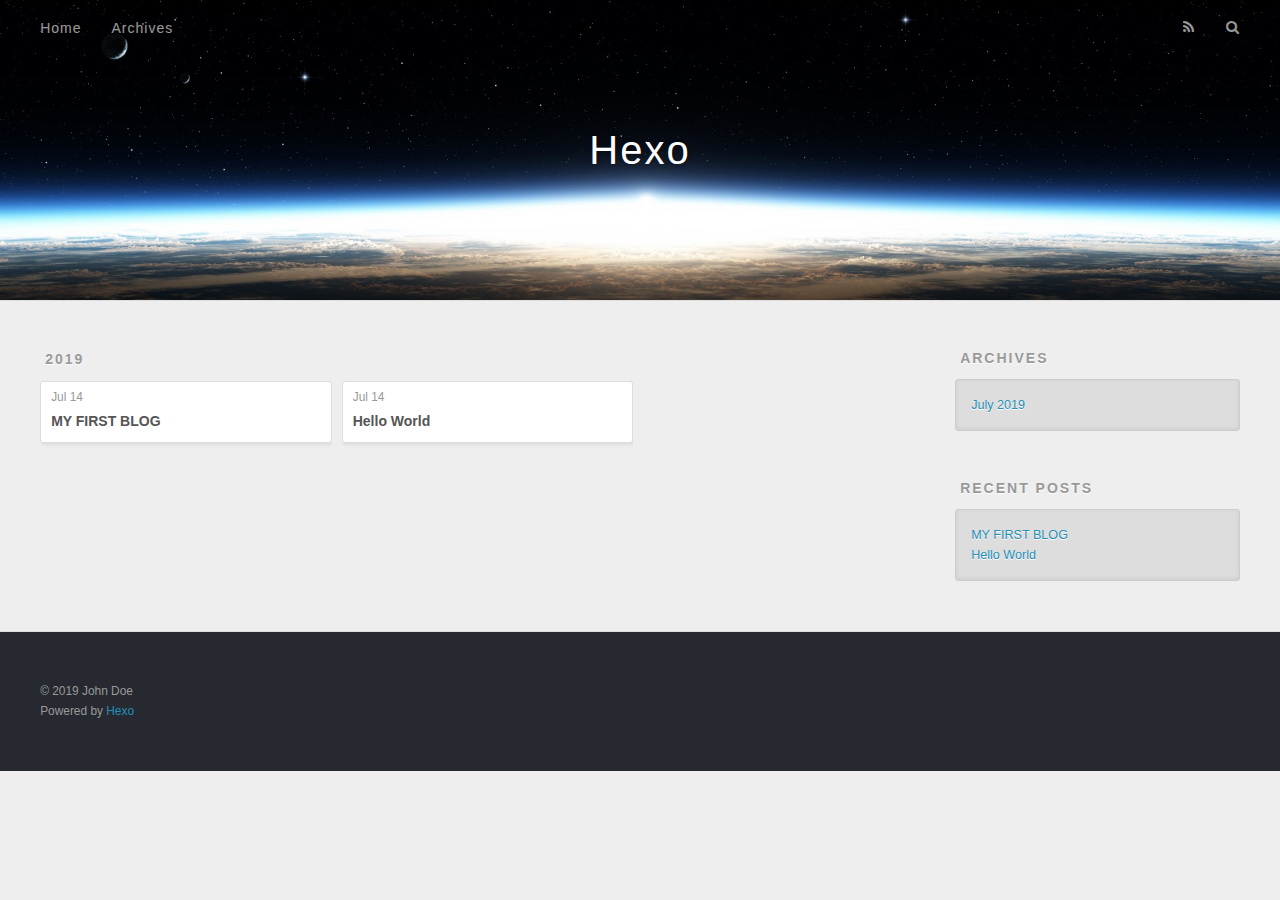
==== archives/index.html @ 1f9dd2d3 "Site updated: 2019-07-14 01:43:19" ====
<!DOCTYPE html>
<html>
<head><meta name="generator" content="Hexo 3.9.0">
  <meta charset="utf-8">
  

  
  <title>Archives | Hexo</title>
  <meta name="viewport" content="width=device-width, initial-scale=1, maximum-scale=1">
  <meta property="og:type" content="website">
<meta property="og:title" content="Hexo">
<meta property="og:url" content="http://yoursite.com/archives/index.html">
<meta property="og:site_name" content="Hexo">
<meta property="og:locale" content="default">
<meta name="twitter:card" content="summary">
<meta name="twitter:title" content="Hexo">
  
    <link rel="alternate" href="/atom.xml" title="Hexo" type="application/atom+xml">
  
  
    <link rel="icon" href="/favicon.png">
  
  
    <link href="//fonts.googleapis.com/css?family=Source+Code+Pro" rel="stylesheet" type="text/css">
  
  <link rel="stylesheet" href="/css/style.css">
</head>
</html>
<body>
  <div id="container">
    <div id="wrap">
      <header id="header">
  <div id="banner"></div>
  <div id="header-outer" class="outer">
    <div id="header-title" class="inner">
      <h1 id="logo-wrap">
        <a href="/" id="logo">Hexo</a>
      </h1>
      
    </div>
    <div id="header-inner" class="inner">
      <nav id="main-nav">
        <a id="main-nav-toggle" class="nav-icon"></a>
        
          <a class="main-nav-link" href="/">Home</a>
        
          <a class="main-nav-link" href="/archives">Archives</a>
        
      </nav>
      <nav id="sub-nav">
        
          <a id="nav-rss-link" class="nav-icon" href="/atom.xml" title="RSS Feed"></a>
        
        <a id="nav-search-btn" class="nav-icon" title="Search"></a>
      </nav>
      <div id="search-form-wrap">
        <form action="//google.com/search" method="get" accept-charset="UTF-8" class="search-form"><input type="search" name="q" class="search-form-input" placeholder="Search"><button type="submit" class="search-form-submit">&#xF002;</button><input type="hidden" name="sitesearch" value="http://yoursite.com"></form>
      </div>
    </div>
  </div>
</header>
      <div class="outer">
        <section id="main">
  
  
    
    
      
      
      <section class="archives-wrap">
        <div class="archive-year-wrap">
          <a href="/archives/2019" class="archive-year">2019</a>
        </div>
        <div class="archives">
    
    <article class="archive-article archive-type-post">
  <div class="archive-article-inner">
    <header class="archive-article-header">
      <a href="/2019/07/14/MY-FIRST-BLOG/" class="archive-article-date">
  <time datetime="2019-07-13T17:09:54.000Z" itemprop="datePublished">Jul 14</time>
</a>
      
  
    <h1 itemprop="name">
      <a class="archive-article-title" href="/2019/07/14/MY-FIRST-BLOG/">MY FIRST BLOG</a>
    </h1>
  

    </header>
  </div>
</article>
  
    
    
    <article class="archive-article archive-type-post">
  <div class="archive-article-inner">
    <header class="archive-article-header">
      <a href="/2019/07/14/hello-world/" class="archive-article-date">
  <time datetime="2019-07-13T17:00:10.191Z" itemprop="datePublished">Jul 14</time>
</a>
      
  
    <h1 itemprop="name">
      <a class="archive-article-title" href="/2019/07/14/hello-world/">Hello World</a>
    </h1>
  

    </header>
  </div>
</article>
  
  
    </div></section>
  


</section>
        
          <aside id="sidebar">
  
    

  
    

  
    
  
    
  <div class="widget-wrap">
    <h3 class="widget-title">Archives</h3>
    <div class="widget">
      <ul class="archive-list"><li class="archive-list-item"><a class="archive-list-link" href="/archives/2019/07/">July 2019</a></li></ul>
    </div>
  </div>


  
    
  <div class="widget-wrap">
    <h3 class="widget-title">Recent Posts</h3>
    <div class="widget">
      <ul>
        
          <li>
            <a href="/2019/07/14/MY-FIRST-BLOG/">MY FIRST BLOG</a>
          </li>
        
          <li>
            <a href="/2019/07/14/hello-world/">Hello World</a>
          </li>
        
      </ul>
    </div>
  </div>

  
</aside>
        
      </div>
      <footer id="footer">
  
  <div class="outer">
    <div id="footer-info" class="inner">
      &copy; 2019 John Doe<br>
      Powered by <a href="http://hexo.io/" target="_blank">Hexo</a>
    </div>
  </div>
</footer>
    </div>
    <nav id="mobile-nav">
  
    <a href="/" class="mobile-nav-link">Home</a>
  
    <a href="/archives" class="mobile-nav-link">Archives</a>
  
</nav>
    

<script src="//ajax.googleapis.com/ajax/libs/jquery/2.0.3/jquery.min.js"></script>


  <link rel="stylesheet" href="/fancybox/jquery.fancybox.css">
  <script src="/fancybox/jquery.fancybox.pack.js"></script>


<script src="/js/script.js"></script>



  </div>
</body>
</html>
---- css/style.css ----
body {
  width: 100%;
}
body:before,
body:after {
  content: "";
  display: table;
}
body:after {
  clear: both;
}
html,
body,
div,
span,
applet,
object,
iframe,
h1,
h2,
h3,
h4,
h5,
h6,
p,
blockquote,
pre,
a,
abbr,
acronym,
address,
big,
cite,
code,
del,
dfn,
em,
img,
ins,
kbd,
q,
s,
samp,
small,
strike,
strong,
sub,
sup,
tt,
var,
dl,
dt,
dd,
ol,
ul,
li,
fieldset,
form,
label,
legend,
table,
caption,
tbody,
tfoot,
thead,
tr,
th,
td {
  margin: 0;
  padding: 0;
  border: 0;
  outline: 0;
  font-weight: inherit;
  font-style: inherit;
  font-family: inherit;
  font-size: 100%;
  vertical-align: baseline;
}
body {
  line-height: 1;
  color: #000;
  background: #fff;
}
ol,
ul {
  list-style: none;
}
table {
  border-collapse: separate;
  border-spacing: 0;
  vertical-align: middle;
}
caption,
th,
td {
  text-align: left;
  font-weight: normal;
  vertical-align: middle;
}
a img {
  border: none;
}
input,
button {
  margin: 0;
  padding: 0;
}
input::-moz-focus-inner,
button::-moz-focus-inner {
  border: 0;
  padding: 0;
}
@font-face {
  font-family: FontAwesome;
  font-style: normal;
  font-weight: normal;
  src: url("fonts/fontawesome-webfont.eot?v=#4.0.3");
  src: url("fonts/fontawesome-webfont.eot?#iefix&v=#4.0.3") format("embedded-opentype"), url("fonts/fontawesome-webfont.woff?v=#4.0.3") format("woff"), url("fonts/fontawesome-webfont.ttf?v=#4.0.3") format("truetype"), url("fonts/fontawesome-webfont.svg#fontawesomeregular?v=#4.0.3") format("svg");
}
html,
body,
#container {
  height: 100%;
}
body {
  background: #eee;
  font: 14px -apple-system, BlinkMacSystemFont, "Segoe UI", "Roboto", "Oxygen", "Ubuntu", "Cantarell", "Fira Sans", "Droid Sans", "Helvetica Neue", sans-serif;
  -webkit-text-size-adjust: 100%;
}
.outer {
  max-width: 1220px;
  margin: 0 auto;
  padding: 0 20px;
}
.outer:before,
.outer:after {
  content: "";
  display: table;
}
.outer:after {
  clear: both;
}
.inner {
  display: inline;
  float: left;
  width: 98.33333333333333%;
  margin: 0 0.833333333333333%;
}
.left,
.alignleft {
  float: left;
}
.right,
.alignright {
  float: right;
}
.clear {
  clear: both;
}
#container {
  position: relative;
}
.mobile-nav-on {
  overflow: hidden;
}
#wrap {
  height: 100%;
  width: 100%;
  position: absolute;
  top: 0;
  left: 0;
  -webkit-transition: 0.2s ease-out;
  -moz-transition: 0.2s ease-out;
  -ms-transition: 0.2s ease-out;
  transition: 0.2s ease-out;
  z-index: 1;
  background: #eee;
}
.mobile-nav-on #wrap {
  left: 280px;
}
@media screen and (min-width: 768px) {
  #main {
    display: inline;
    float: left;
    width: 73.33333333333333%;
    margin: 0 0.833333333333333%;
  }
}
.article-date,
.article-category-link,
.archive-year,
.widget-title {
  text-decoration: none;
  text-transform: uppercase;
  letter-spacing: 2px;
  color: #999;
  margin-bottom: 1em;
  margin-left: 5px;
  line-height: 1em;
  text-shadow: 0 1px #fff;
  font-weight: bold;
}
.article-inner,
.archive-article-inner {
  background: #fff;
  -webkit-box-shadow: 1px 2px 3px #ddd;
  box-shadow: 1px 2px 3px #ddd;
  border: 1px solid #ddd;
  border-radius: 3px;
}
.article-entry h1,
.widget h1 {
  font-size: 2em;
}
.article-entry h2,
.widget h2 {
  font-size: 1.5em;
}
.article-entry h3,
.widget h3 {
  font-size: 1.3em;
}
.article-entry h4,
.widget h4 {
  font-size: 1.2em;
}
.article-entry h5,
.widget h5 {
  font-size: 1em;
}
.article-entry h6,
.widget h6 {
  font-size: 1em;
  color: #999;
}
.article-entry hr,
.widget hr {
  border: 1px dashed #ddd;
}
.article-entry strong,
.widget strong {
  font-weight: bold;
}
.article-entry em,
.widget em,
.article-entry cite,
.widget cite {
  font-style: italic;
}
.article-entry sup,
.widget sup,
.article-entry sub,
.widget sub {
  font-size: 0.75em;
  line-height: 0;
  position: relative;
  vertical-align: baseline;
}
.article-entry sup,
.widget sup {
  top: -0.5em;
}
.article-entry sub,
.widget sub {
  bottom: -0.2em;
}
.article-entry small,
.widget small {
  font-size: 0.85em;
}
.article-entry acronym,
.widget acronym,
.article-entry abbr,
.widget abbr {
  border-bottom: 1px dotted;
}
.article-entry ul,
.widget ul,
.article-entry ol,
.widget ol,
.article-entry dl,
.widget dl {
  margin: 0 20px;
  line-height: 1.6em;
}
.article-entry ul ul,
.widget ul ul,
.article-entry ol ul,
.widget ol ul,
.article-entry ul ol,
.widget ul ol,
.article-entry ol ol,
.widget ol ol {
  margin-top: 0;
  margin-bottom: 0;
}
.article-entry ul,
.widget ul {
  list-style: disc;
}
.article-entry ol,
.widget ol {
  list-style: decimal;
}
.article-entry dt,
.widget dt {
  font-weight: bold;
}
#header {
  height: 300px;
  position: relative;
  border-bottom: 1px solid #ddd;
}
#header:before,
#header:after {
  content: "";
  position: absolute;
  left: 0;
  right: 0;
  height: 40px;
}
#header:before {
  top: 0;
  background: -webkit-linear-gradient(rgba(0,0,0,0.2), transparent);
  background: -moz-linear-gradient(rgba(0,0,0,0.2), transparent);
  background: -ms-linear-gradient(rgba(0,0,0,0.2), transparent);
  background: linear-gradient(rgba(0,0,0,0.2), transparent);
}
#header:after {
  bottom: 0;
  background: -webkit-linear-gradient(transparent, rgba(0,0,0,0.2));
  background: -moz-linear-gradient(transparent, rgba(0,0,0,0.2));
  background: -ms-linear-gradient(transparent, rgba(0,0,0,0.2));
  background: linear-gradient(transparent, rgba(0,0,0,0.2));
}
#header-outer {
  height: 100%;
  position: relative;
}
#header-inner {
  position: relative;
  overflow: hidden;
}
#banner {
  position: absolute;
  top: 0;
  left: 0;
  width: 100%;
  height: 100%;
  background: url("images/banner.jpg") center #000;
  -webkit-background-size: cover;
  -moz-background-size: cover;
  background-size: cover;
  z-index: -1;
}
#header-title {
  text-align: center;
  height: 40px;
  position: absolute;
  top: 50%;
  left: 0;
  margin-top: -20px;
}
#logo,
#subtitle {
  text-decoration: none;
  color: #fff;
  font-weight: 300;
  text-shadow: 0 1px 4px rgba(0,0,0,0.3);
}
#logo {
  font-size: 40px;
  line-height: 40px;
  letter-spacing: 2px;
}
#subtitle {
  font-size: 16px;
  line-height: 16px;
  letter-spacing: 1px;
}
#subtitle-wrap {
  margin-top: 16px;
}
#main-nav {
  float: left;
  margin-left: -15px;
}
.nav-icon,
.main-nav-link {
  float: left;
  color: #fff;
  opacity: 0.6;
  text-decoration: none;
  text-shadow: 0 1px rgba(0,0,0,0.2);
  -webkit-transition: opacity 0.2s;
  -moz-transition: opacity 0.2s;
  -ms-transition: opacity 0.2s;
  transition: opacity 0.2s;
  display: block;
  padding: 20px 15px;
}
.nav-icon:hover,
.main-nav-link:hover {
  opacity: 1;
}
.nav-icon {
  font-family: FontAwesome;
  text-align: center;
  font-size: 14px;
  width: 14px;
  height: 14px;
  padding: 20px 15px;
  position: relative;
  cursor: pointer;
}
.main-nav-link {
  font-weight: 300;
  letter-spacing: 1px;
}
@media screen and (max-width: 479px) {
  .main-nav-link {
    display: none;
  }
}
#main-nav-toggle {
  display: none;
}
#main-nav-toggle:before {
  content: "\f0c9";
}
@media screen and (max-width: 479px) {
  #main-nav-toggle {
    display: block;
  }
}
#sub-nav {
  float: right;
  margin-right: -15px;
}
#nav-rss-link:before {
  content: "\f09e";
}
#nav-search-btn:before {
  content: "\f002";
}
#search-form-wrap {
  position: absolute;
  top: 15px;
  width: 150px;
  height: 30px;
  right: -150px;
  opacity: 0;
  -webkit-transition: 0.2s ease-out;
  -moz-transition: 0.2s ease-out;
  -ms-transition: 0.2s ease-out;
  transition: 0.2s ease-out;
}
#search-form-wrap.on {
  opacity: 1;
  right: 0;
}
@media screen and (max-width: 479px) {
  #search-form-wrap {
    width: 100%;
    right: -100%;
  }
}
.search-form {
  position: absolute;
  top: 0;
  left: 0;
  right: 0;
  background: #fff;
  padding: 5px 15px;
  border-radius: 15px;
  -webkit-box-shadow: 0 0 10px rgba(0,0,0,0.3);
  box-shadow: 0 0 10px rgba(0,0,0,0.3);
}
.search-form-input {
  border: none;
  background: none;
  color: #555;
  width: 100%;
  font: 13px -apple-system, BlinkMacSystemFont, "Segoe UI", "Roboto", "Oxygen", "Ubuntu", "Cantarell", "Fira Sans", "Droid Sans", "Helvetica Neue", sans-serif;
  outline: none;
}
.search-form-input::-webkit-search-results-decoration,
.search-form-input::-webkit-search-cancel-button {
  -webkit-appearance: none;
}
.search-form-submit {
  position: absolute;
  top: 50%;
  right: 10px;
  margin-top: -7px;
  font: 13px FontAwesome;
  border: none;
  background: none;
  color: #bbb;
  cursor: pointer;
}
.search-form-submit:hover,
.search-form-submit:focus {
  color: #777;
}
.article {
  margin: 50px 0;
}
.article-inner {
  overflow: hidden;
}
.article-meta:before,
.article-meta:after {
  content: "";
  display: table;
}
.article-meta:after {
  clear: both;
}
.article-date {
  float: left;
}
.article-category {
  float: left;
  line-height: 1em;
  color: #ccc;
  text-shadow: 0 1px #fff;
  margin-left: 8px;
}
.article-category:before {
  content: "\2022";
}
.article-category-link {
  margin: 0 12px 1em;
}
.article-header {
  padding: 20px 20px 0;
}
.article-title {
  text-decoration: none;
  font-size: 2em;
  font-weight: bold;
  color: #555;
  line-height: 1.1em;
  -webkit-transition: color 0.2s;
  -moz-transition: color 0.2s;
  -ms-transition: color 0.2s;
  transition: color 0.2s;
}
a.article-title:hover {
  color: #258fb8;
}
.article-entry {
  color: #555;
  padding: 0 20px;
}
.article-entry:before,
.article-entry:after {
  content: "";
  display: table;
}
.article-entry:after {
  clear: both;
}
.article-entry p,
.article-entry table {
  line-height: 1.6em;
  margin: 1.6em 0;
}
.article-entry h1,
.article-entry h2,
.article-entry h3,
.article-entry h4,
.article-entry h5,
.article-entry h6 {
  font-weight: bold;
}
.article-entry h1,
.article-entry h2,
.article-entry h3,
.article-entry h4,
.article-entry h5,
.article-entry h6 {
  line-height: 1.1em;
  margin: 1.1em 0;
}
.article-entry a {
  color: #258fb8;
  text-decoration: none;
}
.article-entry a:hover {
  text-decoration: underline;
}
.article-entry ul,
.article-entry ol,
.article-entry dl {
  margin-top: 1.6em;
  margin-bottom: 1.6em;
}
.article-entry img,
.article-entry video {
  max-width: 100%;
  height: auto;
  display: block;
  margin: auto;
}
.article-entry iframe {
  border: none;
}
.article-entry table {
  width: 100%;
  border-collapse: collapse;
  border-spacing: 0;
}
.article-entry th {
  font-weight: bold;
  border-bottom: 3px solid #ddd;
  padding-bottom: 0.5em;
}
.article-entry td {
  border-bottom: 1px solid #ddd;
  padding: 10px 0;
}
.article-entry blockquote {
  font-family: Georgia, "Times New Roman", serif;
  font-size: 1.4em;
  margin: 1.6em 20px;
  text-align: center;
}
.article-entry blockquote footer {
  font-size: 14px;
  margin: 1.6em 0;
  font-family: -apple-system, BlinkMacSystemFont, "Segoe UI", "Roboto", "Oxygen", "Ubuntu", "Cantarell", "Fira Sans", "Droid Sans", "Helvetica Neue", sans-serif;
}
.article-entry blockquote footer cite:before {
  content: "—";
  padding: 0 0.5em;
}
.article-entry .pullquote {
  text-align: left;
  width: 45%;
  margin: 0;
}
.article-entry .pullquote.left {
  margin-left: 0.5em;
  margin-right: 1em;
}
.article-entry .pullquote.right {
  margin-right: 0.5em;
  margin-left: 1em;
}
.article-entry .caption {
  color: #999;
  display: block;
  font-size: 0.9em;
  margin-top: 0.5em;
  position: relative;
  text-align: center;
}
.article-entry .video-container {
  position: relative;
  padding-top: 56.25%;
  height: 0;
  overflow: hidden;
}
.article-entry .video-container iframe,
.article-entry .video-container object,
.article-entry .video-container embed {
  position: absolute;
  top: 0;
  left: 0;
  width: 100%;
  height: 100%;
  margin-top: 0;
}
.article-more-link a {
  display: inline-block;
  line-height: 1em;
  padding: 6px 15px;
  border-radius: 15px;
  background: #eee;
  color: #999;
  text-shadow: 0 1px #fff;
  text-decoration: none;
}
.article-more-link a:hover {
  background: #258fb8;
  color: #fff;
  text-decoration: none;
  text-shadow: 0 1px #1e7293;
}
.article-footer {
  font-size: 0.85em;
  line-height: 1.6em;
  border-top: 1px solid #ddd;
  padding-top: 1.6em;
  margin: 0 20px 20px;
}
.article-footer:before,
.article-footer:after {
  content: "";
  display: table;
}
.article-footer:after {
  clear: both;
}
.article-footer a {
  color: #999;
  text-decoration: none;
}
.article-footer a:hover {
  color: #555;
}
.article-tag-list-item {
  float: left;
  margin-right: 10px;
}
.article-tag-list-link:before {
  content: "#";
}
.article-comment-link {
  float: right;
}
.article-comment-link:before {
  content: "\f075";
  font-family: FontAwesome;
  padding-right: 8px;
}
.article-share-link {
  cursor: pointer;
  float: right;
  margin-left: 20px;
}
.article-share-link:before {
  content: "\f064";
  font-family: FontAwesome;
  padding-right: 6px;
}
#article-nav {
  position: relative;
}
#article-nav:before,
#article-nav:after {
  content: "";
  display: table;
}
#article-nav:after {
  clear: both;
}
@media screen and (min-width: 768px) {
  #article-nav {
    margin: 50px 0;
  }
  #article-nav:before {
    width: 8px;
    height: 8px;
    position: absolute;
    top: 50%;
    left: 50%;
    margin-top: -4px;
    margin-left: -4px;
    content: "";
    border-radius: 50%;
    background: #ddd;
    -webkit-box-shadow: 0 1px 2px #fff;
    box-shadow: 0 1px 2px #fff;
  }
}
.article-nav-link-wrap {
  text-decoration: none;
  text-shadow: 0 1px #fff;
  color: #999;
  -webkit-box-sizing: border-box;
  -moz-box-sizing: border-box;
  box-sizing: border-box;
  margin-top: 50px;
  text-align: center;
  display: block;
}
.article-nav-link-wrap:hover {
  color: #555;
}
@media screen and (min-width: 768px) {
  .article-nav-link-wrap {
    width: 50%;
    margin-top: 0;
  }
}
@media screen and (min-width: 768px) {
  #article-nav-newer {
    float: left;
    text-align: right;
    padding-right: 20px;
  }
}
@media screen and (min-width: 768px) {
  #article-nav-older {
    float: right;
    text-align: left;
    padding-left: 20px;
  }
}
.article-nav-caption {
  text-transform: uppercase;
  letter-spacing: 2px;
  color: #ddd;
  line-height: 1em;
  font-weight: bold;
}
#article-nav-newer .article-nav-caption {
  margin-right: -2px;
}
.article-nav-title {
  font-size: 0.85em;
  line-height: 1.6em;
  margin-top: 0.5em;
}
.article-share-box {
  position: absolute;
  display: none;
  background: #fff;
  -webkit-box-shadow: 1px 2px 10px rgba(0,0,0,0.2);
  box-shadow: 1px 2px 10px rgba(0,0,0,0.2);
  border-radius: 3px;
  margin-left: -145px;
  overflow: hidden;
  z-index: 1;
}
.article-share-box.on {
  display: block;
}
.article-share-input {
  width: 100%;
  background: none;
  -webkit-box-sizing: border-box;
  -moz-box-sizing: border-box;
  box-sizing: border-box;
  font: 14px -apple-system, BlinkMacSystemFont, "Segoe UI", "Roboto", "Oxygen", "Ubuntu", "Cantarell", "Fira Sans", "Droid Sans", "Helvetica Neue", sans-serif;
  padding: 0 15px;
  color: #555;
  outline: none;
  border: 1px solid #ddd;
  border-radius: 3px 3px 0 0;
  height: 36px;
  line-height: 36px;
}
.article-share-links {
  background: #eee;
}
.article-share-links:before,
.article-share-links:after {
  content: "";
  display: table;
}
.article-share-links:after {
  clear: both;
}
.article-share-twitter,
.article-share-facebook,
.article-share-pinterest,
.article-share-google {
  width: 50px;
  height: 36px;
  display: block;
  float: left;
  position: relative;
  color: #999;
  text-shadow: 0 1px #fff;
}
.article-share-twitter:before,
.article-share-facebook:before,
.article-share-pinterest:before,
.article-share-google:before {
  font-size: 20px;
  font-family: FontAwesome;
  width: 20px;
  height: 20px;
  position: absolute;
  top: 50%;
  left: 50%;
  margin-top: -10px;
  margin-left: -10px;
  text-align: center;
}
.article-share-twitter:hover,
.article-share-facebook:hover,
.article-share-pinterest:hover,
.article-share-google:hover {
  color: #fff;
}
.article-share-twitter:before {
  content: "\f099";
}
.article-share-twitter:hover {
  background: #00aced;
  text-shadow: 0 1px #008abe;
}
.article-share-facebook:before {
  content: "\f09a";
}
.article-share-facebook:hover {
  background: #3b5998;
  text-shadow: 0 1px #2f477a;
}
.article-share-pinterest:before {
  content: "\f0d2";
}
.article-share-pinterest:hover {
  background: #cb2027;
  text-shadow: 0 1px #a21a1f;
}
.article-share-google:before {
  content: "\f0d5";
}
.article-share-google:hover {
  background: #dd4b39;
  text-shadow: 0 1px #be3221;
}
.article-gallery {
  background: #000;
  position: relative;
}
.article-gallery-photos {
  position: relative;
  overflow: hidden;
}
.article-gallery-img {
  display: none;
  max-width: 100%;
}
.article-gallery-img:first-child {
  display: block;
}
.article-gallery-img.loaded {
  position: absolute;
  display: block;
}
.article-gallery-img img {
  display: block;
  max-width: 100%;
  margin: 0 auto;
}
#comments {
  background: #fff;
  -webkit-box-shadow: 1px 2px 3px #ddd;
  box-shadow: 1px 2px 3px #ddd;
  padding: 20px;
  border: 1px solid #ddd;
  border-radius: 3px;
  margin: 50px 0;
}
#comments a {
  color: #258fb8;
}
.archives-wrap {
  margin: 50px 0;
}
.archives:before,
.archives:after {
  content: "";
  display: table;
}
.archives:after {
  clear: both;
}
.archive-year-wrap {
  margin-bottom: 1em;
}
.archives {
  -webkit-column-gap: 10px;
  -moz-column-gap: 10px;
  column-gap: 10px;
}
@media screen and (min-width: 480px) and (max-width: 767px) {
  .archives {
    -webkit-column-count: 2;
    -moz-column-count: 2;
    column-count: 2;
  }
}
@media screen and (min-width: 768px) {
  .archives {
    -webkit-column-count: 3;
    -moz-column-count: 3;
    column-count: 3;
  }
}
.archive-article {
  -webkit-column-break-inside: avoid;
  page-break-inside: avoid;
  overflow: hidden;
  break-inside: avoid-column;
}
.archive-article-inner {
  padding: 10px;
  margin-bottom: 15px;
}
.archive-article-title {
  text-decoration: none;
  font-weight: bold;
  color: #555;
  -webkit-transition: color 0.2s;
  -moz-transition: color 0.2s;
  -ms-transition: color 0.2s;
  transition: color 0.2s;
  line-height: 1.6em;
}
.archive-article-title:hover {
  color: #258fb8;
}
.archive-article-footer {
  margin-top: 1em;
}
.archive-article-date {
  color: #999;
  text-decoration: none;
  font-size: 0.85em;
  line-height: 1em;
  margin-bottom: 0.5em;
  display: block;
}
#page-nav {
  margin: 50px auto;
  background: #fff;
  -webkit-box-shadow: 1px 2px 3px #ddd;
  box-shadow: 1px 2px 3px #ddd;
  border: 1px solid #ddd;
  border-radius: 3px;
  text-align: center;
  color: #999;
  overflow: hidden;
}
#page-nav:before,
#page-nav:after {
  content: "";
  display: table;
}
#page-nav:after {
  clear: both;
}
#page-nav a,
#page-nav span {
  padding: 10px 20px;
  line-height: 1;
  height: 2ex;
}
#page-nav a {
  color: #999;
  text-decoration: none;
}
#page-nav a:hover {
  background: #999;
  color: #fff;
}
#page-nav .prev {
  float: left;
}
#page-nav .next {
  float: right;
}
#page-nav .page-number {
  display: inline-block;
}
@media screen and (max-width: 479px) {
  #page-nav .page-number {
    display: none;
  }
}
#page-nav .current {
  color: #555;
  font-weight: bold;
}
#page-nav .space {
  color: #ddd;
}
#footer {
  background: #262a30;
  padding: 50px 0;
  border-top: 1px solid #ddd;
  color: #999;
}
#footer a {
  color: #258fb8;
  text-decoration: none;
}
#footer a:hover {
  text-decoration: underline;
}
#footer-info {
  line-height: 1.6em;
  font-size: 0.85em;
}
.article-entry pre,
.article-entry .highlight {
  background: #2d2d2d;
  margin: 0 -20px;
  padding: 15px 20px;
  border-style: solid;
  border-color: #ddd;
  border-width: 1px 0;
  overflow: auto;
  color: #ccc;
  line-height: 22.400000000000002px;
}
.article-entry .highlight .gutter pre,
.article-entry .gist .gist-file .gist-data .line-numbers {
  color: #666;
  font-size: 0.85em;
}
.article-entry pre,
.article-entry code {
  font-family: "Source Code Pro", Consolas, Monaco, Menlo, Consolas, monospace;
}
.article-entry code {
  background: #eee;
  text-shadow: 0 1px #fff;
  padding: 0 0.3em;
}
.article-entry pre code {
  background: none;
  text-shadow: none;
  padding: 0;
}
.article-entry .highlight pre {
  border: none;
  margin: 0;
  padding: 0;
}
.article-entry .highlight table {
  margin: 0;
  width: auto;
}
.article-entry .highlight td {
  border: none;
  padding: 0;
}
.article-entry .highlight figcaption {
  font-size: 0.85em;
  color: #999;
  line-height: 1em;
  margin-bottom: 1em;
}
.article-entry .highlight figcaption:before,
.article-entry .highlight figcaption:after {
  content: "";
  display: table;
}
.article-entry .highlight figcaption:after {
  clear: both;
}
.article-entry .highlight figcaption a {
  float: right;
}
.article-entry .highlight .gutter pre {
  text-align: right;
  padding-right: 20px;
}
.article-entry .highlight .line {
  height: 22.400000000000002px;
}
.article-entry .highlight .line.marked {
  background: #515151;
}
.article-entry .gist {
  margin: 0 -20px;
  border-style: solid;
  border-color: #ddd;
  border-width: 1px 0;
  background: #2d2d2d;
  padding: 15px 20px 15px 0;
}
.article-entry .gist .gist-file {
  border: none;
  font-family: "Source Code Pro", Consolas, Monaco, Menlo, Consolas, monospace;
  margin: 0;
}
.article-entry .gist .gist-file .gist-data {
  background: none;
  border: none;
}
.article-entry .gist .gist-file .gist-data .line-numbers {
  background: none;
  border: none;
  padding: 0 20px 0 0;
}
.article-entry .gist .gist-file .gist-data .line-data {
  padding: 0 !important;
}
.article-entry .gist .gist-file .highlight {
  margin: 0;
  padding: 0;
  border: none;
}
.article-entry .gist .gist-file .gist-meta {
  background: #2d2d2d;
  color: #999;
  font: 0.85em -apple-system, BlinkMacSystemFont, "Segoe UI", "Roboto", "Oxygen", "Ubuntu", "Cantarell", "Fira Sans", "Droid Sans", "Helvetica Neue", sans-serif;
  text-shadow: 0 0;
  padding: 0;
  margin-top: 1em;
  margin-left: 20px;
}
.article-entry .gist .gist-file .gist-meta a {
  color: #258fb8;
  font-weight: normal;
}
.article-entry .gist .gist-file .gist-meta a:hover {
  text-decoration: underline;
}
pre .comment,
pre .title {
  color: #999;
}
pre .variable,
pre .attribute,
pre .tag,
pre .regexp,
pre .ruby .constant,
pre .xml .tag .title,
pre .xml .pi,
pre .xml .doctype,
pre .html .doctype,
pre .css .id,
pre .css .class,
pre .css .pseudo {
  color: #f2777a;
}
pre .number,
pre .preprocessor,
pre .built_in,
pre .literal,
pre .params,
pre .constant {
  color: #f99157;
}
pre .class,
pre .ruby .class .title,
pre .css .rules .attribute {
  color: #9c9;
}
pre .string,
pre .value,
pre .inheritance,
pre .header,
pre .ruby .symbol,
pre .xml .cdata {
  color: #9c9;
}
pre .css .hexcolor {
  color: #6cc;
}
pre .function,
pre .python .decorator,
pre .python .title,
pre .ruby .function .title,
pre .ruby .title .keyword,
pre .perl .sub,
pre .javascript .title,
pre .coffeescript .title {
  color: #69c;
}
pre .keyword,
pre .javascript .function {
  color: #c9c;
}
@media screen and (max-width: 479px) {
  #mobile-nav {
    position: absolute;
    top: 0;
    left: 0;
    width: 280px;
    height: 100%;
    background: #191919;
    border-right: 1px solid #fff;
  }
}
@media screen and (max-width: 479px) {
  .mobile-nav-link {
    display: block;
    color: #999;
    text-decoration: none;
    padding: 15px 20px;
    font-weight: bold;
  }
  .mobile-nav-link:hover {
    color: #fff;
  }
}
@media screen and (min-width: 768px) {
  #sidebar {
    display: inline;
    float: left;
    width: 23.333333333333332%;
    margin: 0 0.833333333333333%;
  }
}
.widget-wrap {
  margin: 50px 0;
}
.widget {
  color: #777;
  text-shadow: 0 1px #fff;
  background: #ddd;
  -webkit-box-shadow: 0 -1px 4px #ccc inset;
  box-shadow: 0 -1px 4px #ccc inset;
  border: 1px solid #ccc;
  padding: 15px;
  border-radius: 3px;
}
.widget a {
  color: #258fb8;
  text-decoration: none;
}
.widget a:hover {
  text-decoration: underline;
}
.widget ul ul,
.widget ol ul,
.widget dl ul,
.widget ul ol,
.widget ol ol,
.widget dl ol,
.widget ul dl,
.widget ol dl,
.widget dl dl {
  margin-left: 15px;
  list-style: disc;
}
.widget {
  line-height: 1.6em;
  word-wrap: break-word;
  font-size: 0.9em;
}
.widget ul,
.widget ol {
  list-style: none;
  margin: 0;
}
.widget ul ul,
.widget ol ul,
.widget ul ol,
.widget ol ol {
  margin: 0 20px;
}
.widget ul ul,
.widget ol ul {
  list-style: disc;
}
.widget ul ol,
.widget ol ol {
  list-style: decimal;
}
.category-list-count,
.tag-list-count,
.archive-list-count {
  padding-left: 5px;
  color: #999;
  font-size: 0.85em;
}
.category-list-count:before,
.tag-list-count:before,
.archive-list-count:before {
  content: "(";
}
.category-list-count:after,
.tag-list-count:after,
.archive-list-count:after {
  content: ")";
}
.tagcloud a {
  margin-right: 5px;
  display: inline-block;
}
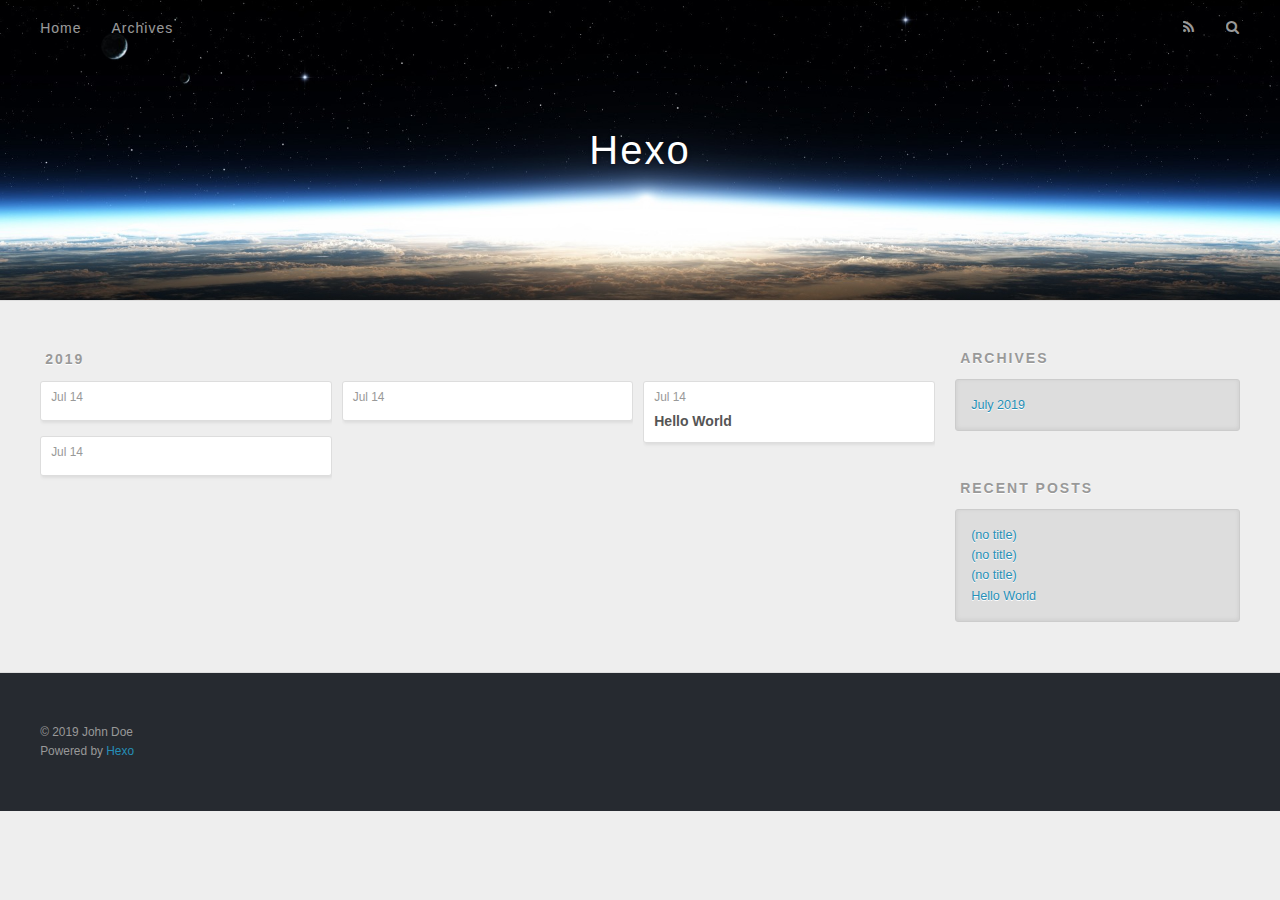
==== commit c4611356: "Site updated: 2019-07-14 01:49:34" ====
--- a/archives/index.html
+++ b/archives/index.html
@@ -76,16 +76,36 @@
     <article class="archive-article archive-type-post">
   <div class="archive-article-inner">
     <header class="archive-article-header">
-      <a href="/2019/07/14/MY-FIRST-BLOG/" class="archive-article-date">
-  <time datetime="2019-07-13T17:09:54.000Z" itemprop="datePublished">Jul 14</time>
-</a>
-      
-  
-    <h1 itemprop="name">
-      <a class="archive-article-title" href="/2019/07/14/MY-FIRST-BLOG/">MY FIRST BLOG</a>
-    </h1>
-  
-
+      <a href="/2019/07/14/Linux安装tar.md.xz安装包/" class="archive-article-date">
+  <time datetime="2019-07-13T17:48:07.019Z" itemprop="datePublished">Jul 14</time>
+</a>
+      
+    </header>
+  </div>
+</article>
+  
+    
+    
+    <article class="archive-article archive-type-post">
+  <div class="archive-article-inner">
+    <header class="archive-article-header">
+      <a href="/2019/07/14/Linux系统常用监控工具/" class="archive-article-date">
+  <time datetime="2019-07-13T17:48:07.019Z" itemprop="datePublished">Jul 14</time>
+</a>
+      
+    </header>
+  </div>
+</article>
+  
+    
+    
+    <article class="archive-article archive-type-post">
+  <div class="archive-article-inner">
+    <header class="archive-article-header">
+      <a href="/2019/07/14/ubuntu 18.md.04 安装git/" class="archive-article-date">
+  <time datetime="2019-07-13T17:48:07.019Z" itemprop="datePublished">Jul 14</time>
+</a>
+      
     </header>
   </div>
 </article>
@@ -143,7 +163,15 @@
       <ul>
         
           <li>
-            <a href="/2019/07/14/MY-FIRST-BLOG/">MY FIRST BLOG</a>
+            <a href="/2019/07/14/Linux安装tar.md.xz安装包/">(no title)</a>
+          </li>
+        
+          <li>
+            <a href="/2019/07/14/Linux系统常用监控工具/">(no title)</a>
+          </li>
+        
+          <li>
+            <a href="/2019/07/14/ubuntu 18.md.04 安装git/">(no title)</a>
           </li>
         
           <li>
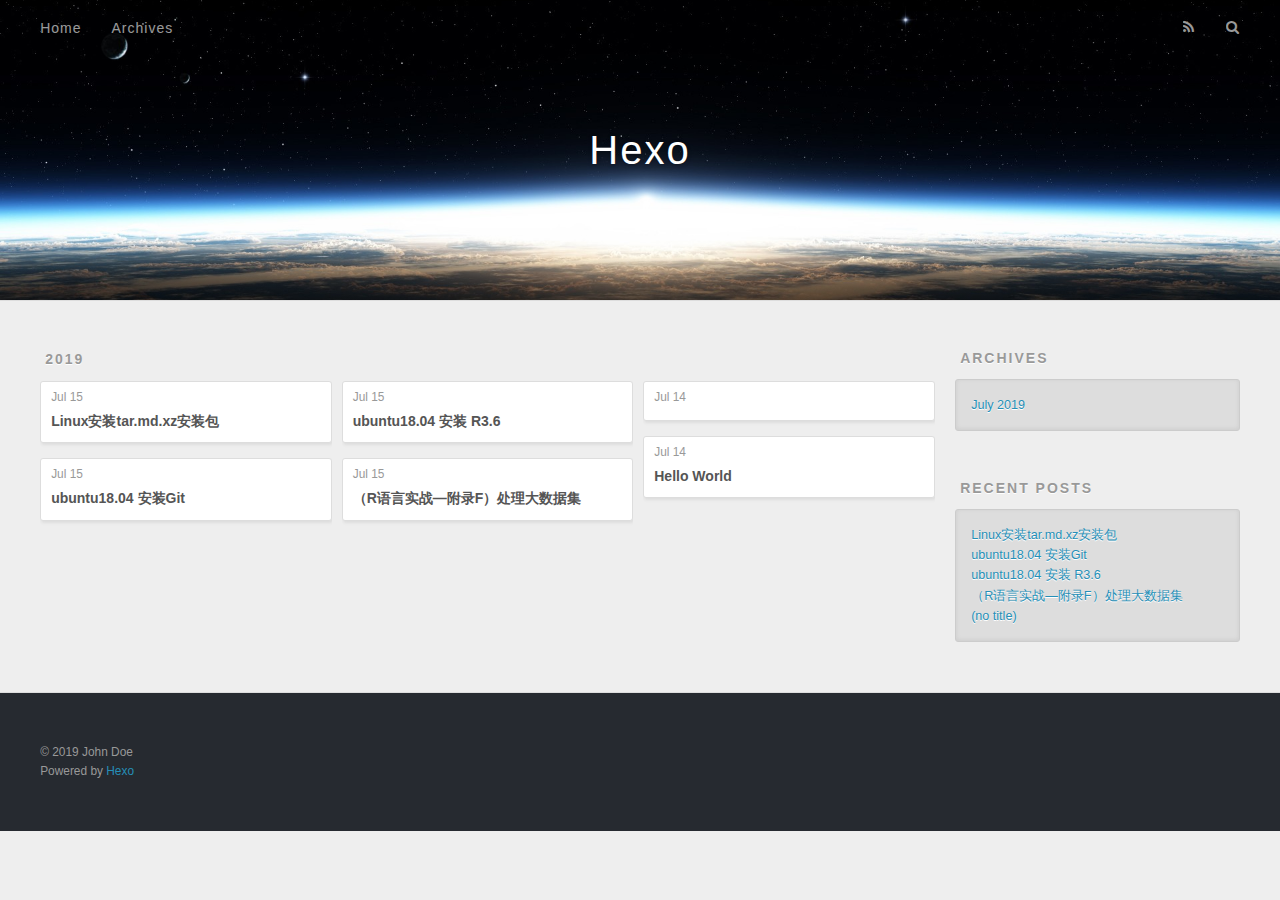
==== commit 2896d164: "Site updated: 2019-07-15 12:23:46" ====
--- a/archives/index.html
+++ b/archives/index.html
@@ -76,10 +76,73 @@
     <article class="archive-article archive-type-post">
   <div class="archive-article-inner">
     <header class="archive-article-header">
-      <a href="/2019/07/14/Linux安装tar.md.xz安装包/" class="archive-article-date">
-  <time datetime="2019-07-13T17:48:07.019Z" itemprop="datePublished">Jul 14</time>
-</a>
-      
+      <a href="/2019/07/15/Linux安装tar-md-xz安装包/" class="archive-article-date">
+  <time datetime="2019-07-15T04:20:40.000Z" itemprop="datePublished">Jul 15</time>
+</a>
+      
+  
+    <h1 itemprop="name">
+      <a class="archive-article-title" href="/2019/07/15/Linux安装tar-md-xz安装包/">Linux安装tar.md.xz安装包</a>
+    </h1>
+  
+
+    </header>
+  </div>
+</article>
+  
+    
+    
+    <article class="archive-article archive-type-post">
+  <div class="archive-article-inner">
+    <header class="archive-article-header">
+      <a href="/2019/07/15/ubuntu18-04-安装Git/" class="archive-article-date">
+  <time datetime="2019-07-15T04:16:31.000Z" itemprop="datePublished">Jul 15</time>
+</a>
+      
+  
+    <h1 itemprop="name">
+      <a class="archive-article-title" href="/2019/07/15/ubuntu18-04-安装Git/">ubuntu18.04 安装Git</a>
+    </h1>
+  
+
+    </header>
+  </div>
+</article>
+  
+    
+    
+    <article class="archive-article archive-type-post">
+  <div class="archive-article-inner">
+    <header class="archive-article-header">
+      <a href="/2019/07/15/ubuntu18-04-安装-R3-6/" class="archive-article-date">
+  <time datetime="2019-07-15T04:15:07.000Z" itemprop="datePublished">Jul 15</time>
+</a>
+      
+  
+    <h1 itemprop="name">
+      <a class="archive-article-title" href="/2019/07/15/ubuntu18-04-安装-R3-6/">ubuntu18.04 安装 R3.6</a>
+    </h1>
+  
+
+    </header>
+  </div>
+</article>
+  
+    
+    
+    <article class="archive-article archive-type-post">
+  <div class="archive-article-inner">
+    <header class="archive-article-header">
+      <a href="/2019/07/15/（R语言实战—附录F）处理大数据集/" class="archive-article-date">
+  <time datetime="2019-07-15T04:12:47.000Z" itemprop="datePublished">Jul 15</time>
+</a>
+      
+  
+    <h1 itemprop="name">
+      <a class="archive-article-title" href="/2019/07/15/（R语言实战—附录F）处理大数据集/">（R语言实战—附录F）处理大数据集 </a>
+    </h1>
+  
+
     </header>
   </div>
 </article>
@@ -90,19 +153,6 @@
   <div class="archive-article-inner">
     <header class="archive-article-header">
       <a href="/2019/07/14/Linux系统常用监控工具/" class="archive-article-date">
-  <time datetime="2019-07-13T17:48:07.019Z" itemprop="datePublished">Jul 14</time>
-</a>
-      
-    </header>
-  </div>
-</article>
-  
-    
-    
-    <article class="archive-article archive-type-post">
-  <div class="archive-article-inner">
-    <header class="archive-article-header">
-      <a href="/2019/07/14/ubuntu 18.md.04 安装git/" class="archive-article-date">
   <time datetime="2019-07-13T17:48:07.019Z" itemprop="datePublished">Jul 14</time>
 </a>
       
@@ -163,19 +213,23 @@
       <ul>
         
           <li>
-            <a href="/2019/07/14/Linux安装tar.md.xz安装包/">(no title)</a>
+            <a href="/2019/07/15/Linux安装tar-md-xz安装包/">Linux安装tar.md.xz安装包</a>
+          </li>
+        
+          <li>
+            <a href="/2019/07/15/ubuntu18-04-安装Git/">ubuntu18.04 安装Git</a>
+          </li>
+        
+          <li>
+            <a href="/2019/07/15/ubuntu18-04-安装-R3-6/">ubuntu18.04 安装 R3.6</a>
+          </li>
+        
+          <li>
+            <a href="/2019/07/15/（R语言实战—附录F）处理大数据集/">（R语言实战—附录F）处理大数据集 </a>
           </li>
         
           <li>
             <a href="/2019/07/14/Linux系统常用监控工具/">(no title)</a>
-          </li>
-        
-          <li>
-            <a href="/2019/07/14/ubuntu 18.md.04 安装git/">(no title)</a>
-          </li>
-        
-          <li>
-            <a href="/2019/07/14/hello-world/">Hello World</a>
           </li>
         
       </ul>
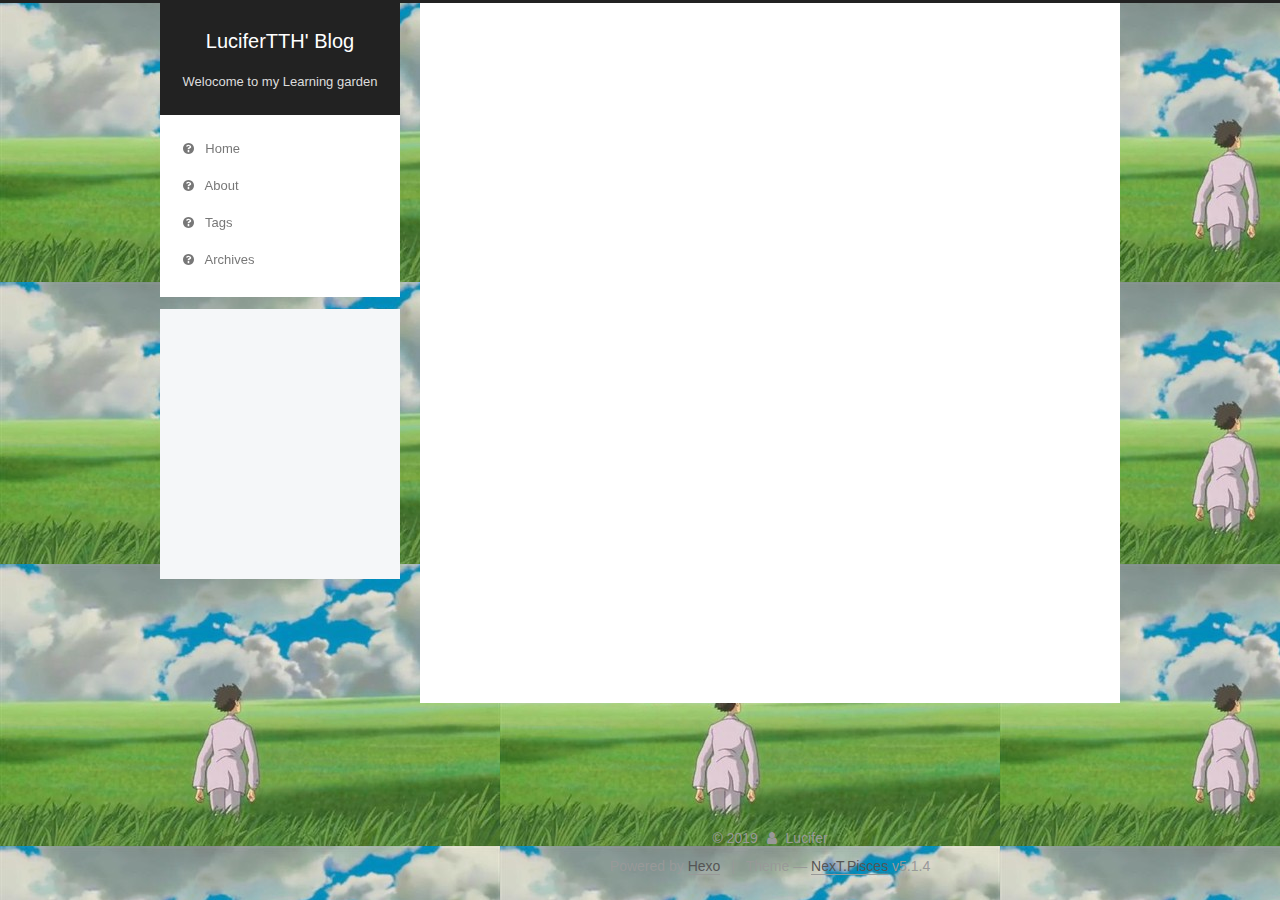
==== commit 21293bc8: "Site updated: 2019-07-15 15:26:37" ====
--- a/archives/index.html
+++ b/archives/index.html
@@ -1,275 +1,615 @@
 <!DOCTYPE html>
-<html>
+
+
+
+  
+
+
+<html class="theme-next pisces use-motion" lang>
 <head><meta name="generator" content="Hexo 3.9.0">
-  <meta charset="utf-8">
-  
-
-  
-  <title>Archives | Hexo</title>
-  <meta name="viewport" content="width=device-width, initial-scale=1, maximum-scale=1">
-  <meta property="og:type" content="website">
-<meta property="og:title" content="Hexo">
+  <meta charset="UTF-8">
+<meta http-equiv="X-UA-Compatible" content="IE=edge">
+<meta name="viewport" content="width=device-width, initial-scale=1, maximum-scale=1">
+<meta name="theme-color" content="#222">
+
+
+
+
+
+
+
+
+
+<meta http-equiv="Cache-Control" content="no-transform">
+<meta http-equiv="Cache-Control" content="no-siteapp">
+
+
+
+
+
+
+
+
+
+
+
+
+
+
+
+
+  
+  
+  <link href="/lib/fancybox/source/jquery.fancybox.css?v=2.1.5" rel="stylesheet" type="text/css">
+
+
+
+
+
+
+
+<link href="/lib/font-awesome/css/font-awesome.min.css?v=4.6.2" rel="stylesheet" type="text/css">
+
+<link href="/css/main.css?v=5.1.4" rel="stylesheet" type="text/css">
+
+
+  <link rel="apple-touch-icon" sizes="180x180" href="/images/apple-touch-icon-next.png?v=5.1.4">
+
+
+  <link rel="icon" type="image/png" sizes="32x32" href="/images/favicon-32x32-next.png?v=5.1.4">
+
+
+  <link rel="icon" type="image/png" sizes="16x16" href="/images/favicon-16x16-next.png?v=5.1.4">
+
+
+  <link rel="mask-icon" href="/images/logo.svg?v=5.1.4" color="#222">
+
+
+
+
+
+  <meta name="keywords" content="Hexo, NexT">
+
+
+
+
+
+
+
+
+
+
+<meta property="og:type" content="website">
+<meta property="og:title" content="LuciferTTH&#39; Blog">
 <meta property="og:url" content="http://yoursite.com/archives/index.html">
-<meta property="og:site_name" content="Hexo">
+<meta property="og:site_name" content="LuciferTTH&#39; Blog">
 <meta property="og:locale" content="default">
 <meta name="twitter:card" content="summary">
-<meta name="twitter:title" content="Hexo">
-  
-    <link rel="alternate" href="/atom.xml" title="Hexo" type="application/atom+xml">
-  
-  
-    <link rel="icon" href="/favicon.png">
-  
-  
-    <link href="//fonts.googleapis.com/css?family=Source+Code+Pro" rel="stylesheet" type="text/css">
-  
-  <link rel="stylesheet" href="/css/style.css">
+<meta name="twitter:title" content="LuciferTTH&#39; Blog">
+
+
+
+<script type="text/javascript" id="hexo.configurations">
+  var NexT = window.NexT || {};
+  var CONFIG = {
+    root: '/',
+    scheme: 'Pisces',
+    version: '5.1.4',
+    sidebar: {"position":"left","display":"post","offset":12,"b2t":false,"scrollpercent":false,"onmobile":false},
+    fancybox: true,
+    tabs: true,
+    motion: {"enable":true,"async":false,"transition":{"post_block":"fadeIn","post_header":"slideDownIn","post_body":"slideDownIn","coll_header":"slideLeftIn","sidebar":"slideUpIn"}},
+    duoshuo: {
+      userId: '0',
+      author: 'Author'
+    },
+    algolia: {
+      applicationID: '',
+      apiKey: '',
+      indexName: '',
+      hits: {"per_page":10},
+      labels: {"input_placeholder":"Search for Posts","hits_empty":"We didn't find any results for the search: ${query}","hits_stats":"${hits} results found in ${time} ms"}
+    }
+  };
+</script>
+
+
+
+  <link rel="canonical" href="http://yoursite.com/archives/">
+
+
+
+
+
+  <title>Archive | LuciferTTH' Blog</title>
+  
+
+
+
+
+
+
+
+
 </head>
-</html>
-<body>
-  <div id="container">
-    <div id="wrap">
-      <header id="header">
-  <div id="banner"></div>
-  <div id="header-outer" class="outer">
-    <div id="header-title" class="inner">
-      <h1 id="logo-wrap">
-        <a href="/" id="logo">Hexo</a>
-      </h1>
-      
+
+<body itemscope itemtype="http://schema.org/WebPage" lang="default">
+
+  
+  
+    
+  
+
+  <div class="container sidebar-position-left page-archive">
+    <div class="headband"></div>
+
+    <header id="header" class="header" itemscope itemtype="http://schema.org/WPHeader">
+      <div class="header-inner"><div class="site-brand-wrapper">
+  <div class="site-meta ">
+    
+
+    <div class="custom-logo-site-title">
+      <a href="/" class="brand" rel="start">
+        <span class="logo-line-before"><i></i></span>
+        <span class="site-title">LuciferTTH' Blog</span>
+        <span class="logo-line-after"><i></i></span>
+      </a>
     </div>
-    <div id="header-inner" class="inner">
-      <nav id="main-nav">
-        <a id="main-nav-toggle" class="nav-icon"></a>
-        
-          <a class="main-nav-link" href="/">Home</a>
-        
-          <a class="main-nav-link" href="/archives">Archives</a>
-        
-      </nav>
-      <nav id="sub-nav">
-        
-          <a id="nav-rss-link" class="nav-icon" href="/atom.xml" title="RSS Feed"></a>
-        
-        <a id="nav-search-btn" class="nav-icon" title="Search"></a>
-      </nav>
-      <div id="search-form-wrap">
-        <form action="//google.com/search" method="get" accept-charset="UTF-8" class="search-form"><input type="search" name="q" class="search-form-input" placeholder="Search"><button type="submit" class="search-form-submit">&#xF002;</button><input type="hidden" name="sitesearch" value="http://yoursite.com"></form>
+      
+        <p class="site-subtitle">Welocome to my Learning garden</p>
+      
+  </div>
+
+  <div class="site-nav-toggle">
+    <button>
+      <span class="btn-bar"></span>
+      <span class="btn-bar"></span>
+      <span class="btn-bar"></span>
+    </button>
+  </div>
+</div>
+
+<nav class="site-nav">
+  
+
+  
+    <ul id="menu" class="menu">
+      
+        
+        <li class="menu-item menu-item-home">
+          <a href="/" rel="section">
+            
+              <i class="menu-item-icon fa fa-fw fa-question-circle"></i> <br>
+            
+            Home
+          </a>
+        </li>
+      
+        
+        <li class="menu-item menu-item-about">
+          <a href="/about" rel="section">
+            
+              <i class="menu-item-icon fa fa-fw fa-question-circle"></i> <br>
+            
+            About
+          </a>
+        </li>
+      
+        
+        <li class="menu-item menu-item-tags">
+          <a href="/tags" rel="section">
+            
+              <i class="menu-item-icon fa fa-fw fa-question-circle"></i> <br>
+            
+            Tags
+          </a>
+        </li>
+      
+        
+        <li class="menu-item menu-item-archives">
+          <a href="/archives" rel="section">
+            
+              <i class="menu-item-icon fa fa-fw fa-question-circle"></i> <br>
+            
+            Archives
+          </a>
+        </li>
+      
+
+      
+    </ul>
+  
+
+  
+</nav>
+
+
+
+ </div>
+    </header>
+
+    <main id="main" class="main">
+      <div class="main-inner">
+        <div class="content-wrap">
+          <div id="content" class="content">
+            
+
+  
+  
+  
+  <div class="post-block archive">
+    <div id="posts" class="posts-collapse">
+      <span class="archive-move-on"></span>
+
+      <span class="archive-page-counter">
+        
+        
+        
+          
+        
+        Um..! 2 posts in total. Keep on posting.
+      </span>
+
+      
+
+        
+        
+        
+
+        
+          
+          <div class="collection-title">
+            <h1 class="archive-year" id="archive-year-2019">2019</h1>
+          </div>
+        
+        
+
+        
+
+  <article class="post post-type-normal" itemscope itemtype="http://schema.org/Article">
+    <header class="post-header">
+
+      <h2 class="post-title">
+        
+            <a class="post-title-link" href="/2019/07/14/Linux系统常用监控工具/" itemprop="url">
+              
+                <span itemprop="name">Untitled</span>
+              
+            </a>
+        
+      </h2>
+
+      <div class="post-meta">
+        <time class="post-time" itemprop="dateCreated" datetime="2019-07-14T01:48:07+08:00" content="2019-07-14">
+          07-14
+        </time>
       </div>
+
+    </header>
+  </article>
+
+
+
+      
+
+        
+        
+        
+
+        
+        
+
+        
+
+  <article class="post post-type-normal" itemscope itemtype="http://schema.org/Article">
+    <header class="post-header">
+
+      <h2 class="post-title">
+        
+            <a class="post-title-link" href="/2019/07/14/hello-world/" itemprop="url">
+              
+                <span itemprop="name">Hello World</span>
+              
+            </a>
+        
+      </h2>
+
+      <div class="post-meta">
+        <time class="post-time" itemprop="dateCreated" datetime="2019-07-14T01:00:10+08:00" content="2019-07-14">
+          07-14
+        </time>
+      </div>
+
+    </header>
+  </article>
+
+
+
+      
+
     </div>
   </div>
-</header>
-      <div class="outer">
-        <section id="main">
-  
-  
-    
-    
-      
-      
-      <section class="archives-wrap">
-        <div class="archive-year-wrap">
-          <a href="/archives/2019" class="archive-year">2019</a>
+  
+  
+  
+
+  
+
+
+
+          </div>
+          
+
+
+          
+
         </div>
-        <div class="archives">
-    
-    <article class="archive-article archive-type-post">
-  <div class="archive-article-inner">
-    <header class="archive-article-header">
-      <a href="/2019/07/15/Linux安装tar-md-xz安装包/" class="archive-article-date">
-  <time datetime="2019-07-15T04:20:40.000Z" itemprop="datePublished">Jul 15</time>
-</a>
-      
-  
-    <h1 itemprop="name">
-      <a class="archive-article-title" href="/2019/07/15/Linux安装tar-md-xz安装包/">Linux安装tar.md.xz安装包</a>
-    </h1>
-  
-
-    </header>
-  </div>
-</article>
-  
-    
-    
-    <article class="archive-article archive-type-post">
-  <div class="archive-article-inner">
-    <header class="archive-article-header">
-      <a href="/2019/07/15/ubuntu18-04-安装Git/" class="archive-article-date">
-  <time datetime="2019-07-15T04:16:31.000Z" itemprop="datePublished">Jul 15</time>
-</a>
-      
-  
-    <h1 itemprop="name">
-      <a class="archive-article-title" href="/2019/07/15/ubuntu18-04-安装Git/">ubuntu18.04 安装Git</a>
-    </h1>
-  
-
-    </header>
-  </div>
-</article>
-  
-    
-    
-    <article class="archive-article archive-type-post">
-  <div class="archive-article-inner">
-    <header class="archive-article-header">
-      <a href="/2019/07/15/ubuntu18-04-安装-R3-6/" class="archive-article-date">
-  <time datetime="2019-07-15T04:15:07.000Z" itemprop="datePublished">Jul 15</time>
-</a>
-      
-  
-    <h1 itemprop="name">
-      <a class="archive-article-title" href="/2019/07/15/ubuntu18-04-安装-R3-6/">ubuntu18.04 安装 R3.6</a>
-    </h1>
-  
-
-    </header>
-  </div>
-</article>
-  
-    
-    
-    <article class="archive-article archive-type-post">
-  <div class="archive-article-inner">
-    <header class="archive-article-header">
-      <a href="/2019/07/15/（R语言实战—附录F）处理大数据集/" class="archive-article-date">
-  <time datetime="2019-07-15T04:12:47.000Z" itemprop="datePublished">Jul 15</time>
-</a>
-      
-  
-    <h1 itemprop="name">
-      <a class="archive-article-title" href="/2019/07/15/（R语言实战—附录F）处理大数据集/">（R语言实战—附录F）处理大数据集 </a>
-    </h1>
-  
-
-    </header>
-  </div>
-</article>
-  
-    
-    
-    <article class="archive-article archive-type-post">
-  <div class="archive-article-inner">
-    <header class="archive-article-header">
-      <a href="/2019/07/14/Linux系统常用监控工具/" class="archive-article-date">
-  <time datetime="2019-07-13T17:48:07.019Z" itemprop="datePublished">Jul 14</time>
-</a>
-      
-    </header>
-  </div>
-</article>
-  
-    
-    
-    <article class="archive-article archive-type-post">
-  <div class="archive-article-inner">
-    <header class="archive-article-header">
-      <a href="/2019/07/14/hello-world/" class="archive-article-date">
-  <time datetime="2019-07-13T17:00:10.191Z" itemprop="datePublished">Jul 14</time>
-</a>
-      
-  
-    <h1 itemprop="name">
-      <a class="archive-article-title" href="/2019/07/14/hello-world/">Hello World</a>
-    </h1>
-  
-
-    </header>
-  </div>
-</article>
-  
-  
-    </div></section>
-  
-
-
-</section>
-        
-          <aside id="sidebar">
-  
-    
-
-  
-    
-
-  
-    
-  
-    
-  <div class="widget-wrap">
-    <h3 class="widget-title">Archives</h3>
-    <div class="widget">
-      <ul class="archive-list"><li class="archive-list-item"><a class="archive-list-link" href="/archives/2019/07/">July 2019</a></li></ul>
+        
+          
+  
+  <div class="sidebar-toggle">
+    <div class="sidebar-toggle-line-wrap">
+      <span class="sidebar-toggle-line sidebar-toggle-line-first"></span>
+      <span class="sidebar-toggle-line sidebar-toggle-line-middle"></span>
+      <span class="sidebar-toggle-line sidebar-toggle-line-last"></span>
     </div>
   </div>
 
-
-  
+  <aside id="sidebar" class="sidebar">
     
-  <div class="widget-wrap">
-    <h3 class="widget-title">Recent Posts</h3>
-    <div class="widget">
-      <ul>
-        
-          <li>
-            <a href="/2019/07/15/Linux安装tar-md-xz安装包/">Linux安装tar.md.xz安装包</a>
-          </li>
-        
-          <li>
-            <a href="/2019/07/15/ubuntu18-04-安装Git/">ubuntu18.04 安装Git</a>
-          </li>
-        
-          <li>
-            <a href="/2019/07/15/ubuntu18-04-安装-R3-6/">ubuntu18.04 安装 R3.6</a>
-          </li>
-        
-          <li>
-            <a href="/2019/07/15/（R语言实战—附录F）处理大数据集/">（R语言实战—附录F）处理大数据集 </a>
-          </li>
-        
-          <li>
-            <a href="/2019/07/14/Linux系统常用监控工具/">(no title)</a>
-          </li>
-        
-      </ul>
+    <div class="sidebar-inner">
+
+      
+
+      
+
+      <section class="site-overview-wrap sidebar-panel sidebar-panel-active">
+        <div class="site-overview">
+          <div class="site-author motion-element" itemprop="author" itemscope itemtype="http://schema.org/Person">
+            
+              <img class="site-author-image" itemprop="image" src="https://www.google.com.hk/url?sa=i&source=images&cd=&cad=rja&uact=8&ved=2ahUKEwjk5NiKlLbjAhVKwosBHT31DY4QjRx6BAgBEAU&url=https%3A%2F%2Fmag.moe%2F49779&psig=AOvVaw234zCRthvM7evhplZZkJsM&ust=1563253693428540" alt="Lucifer">
+            
+              <p class="site-author-name" itemprop="name">Lucifer</p>
+              <p class="site-description motion-element" itemprop="description"></p>
+          </div>
+
+          <nav class="site-state motion-element">
+
+            
+              <div class="site-state-item site-state-posts">
+              
+                <a href="/archives">
+              
+                  <span class="site-state-item-count">2</span>
+                  <span class="site-state-item-name">posts</span>
+                </a>
+              </div>
+            
+
+            
+
+            
+
+          </nav>
+
+          
+
+          
+
+          
+          
+
+          
+          
+
+<iframe frameborder="no" border="0" marginwidth="0" marginheight="0" width="330" height="86" src="//music.163.com/outchain/player?type=2&id=27630736&auto=1&height=66"></iframe>
+
+          
+
+        </div>
+      </section>
+
+      
+
+      
+
     </div>
+  </aside>
+
+
+        
+      </div>
+    </main>
+
+    <footer id="footer" class="footer">
+      <div class="footer-inner">
+        <div class="copyright">&copy; <span itemprop="copyrightYear">2019</span>
+  <span class="with-love">
+    <i class="fa fa-user"></i>
+  </span>
+  <span class="author" itemprop="copyrightHolder">Lucifer</span>
+
+  
+</div>
+
+
+  <div class="powered-by">Powered by <a class="theme-link" target="_blank" href="https://hexo.io">Hexo</a></div>
+
+
+
+  <span class="post-meta-divider">|</span>
+
+
+
+  <div class="theme-info">Theme &mdash; <a class="theme-link" target="_blank" href="https://github.com/iissnan/hexo-theme-next">NexT.Pisces</a> v5.1.4</div>
+
+
+
+
+        
+
+
+
+
+
+
+
+        
+      </div>
+    </footer>
+
+    
+      <div class="back-to-top">
+        <i class="fa fa-arrow-up"></i>
+        
+      </div>
+    
+
+    
+
   </div>
 
   
-</aside>
-        
-      </div>
-      <footer id="footer">
-  
-  <div class="outer">
-    <div id="footer-info" class="inner">
-      &copy; 2019 John Doe<br>
-      Powered by <a href="http://hexo.io/" target="_blank">Hexo</a>
-    </div>
-  </div>
-</footer>
-    </div>
-    <nav id="mobile-nav">
-  
-    <a href="/" class="mobile-nav-link">Home</a>
-  
-    <a href="/archives" class="mobile-nav-link">Archives</a>
-  
-</nav>
-    
-
-<script src="//ajax.googleapis.com/ajax/libs/jquery/2.0.3/jquery.min.js"></script>
-
-
-  <link rel="stylesheet" href="/fancybox/jquery.fancybox.css">
-  <script src="/fancybox/jquery.fancybox.pack.js"></script>
-
-
-<script src="/js/script.js"></script>
-
-
-
-  </div>
+
+<script type="text/javascript">
+  if (Object.prototype.toString.call(window.Promise) !== '[object Function]') {
+    window.Promise = null;
+  }
+</script>
+
+
+
+
+
+
+
+
+
+  
+
+
+
+
+
+
+
+
+
+
+
+
+  
+  
+    <script type="text/javascript" src="/lib/jquery/index.js?v=2.1.3"></script>
+  
+
+  
+  
+    <script type="text/javascript" src="/lib/fastclick/lib/fastclick.min.js?v=1.0.6"></script>
+  
+
+  
+  
+    <script type="text/javascript" src="/lib/jquery_lazyload/jquery.lazyload.js?v=1.9.7"></script>
+  
+
+  
+  
+    <script type="text/javascript" src="/lib/velocity/velocity.min.js?v=1.2.1"></script>
+  
+
+  
+  
+    <script type="text/javascript" src="/lib/velocity/velocity.ui.min.js?v=1.2.1"></script>
+  
+
+  
+  
+    <script type="text/javascript" src="/lib/fancybox/source/jquery.fancybox.pack.js?v=2.1.5"></script>
+  
+
+
+  
+
+
+  <script type="text/javascript" src="/js/src/utils.js?v=5.1.4"></script>
+
+  <script type="text/javascript" src="/js/src/motion.js?v=5.1.4"></script>
+
+
+
+  
+  
+
+
+  <script type="text/javascript" src="/js/src/affix.js?v=5.1.4"></script>
+
+  <script type="text/javascript" src="/js/src/schemes/pisces.js?v=5.1.4"></script>
+
+
+
+  
+
+  
+
+
+  <script type="text/javascript" src="/js/src/bootstrap.js?v=5.1.4"></script>
+
+
+
+  
+
+
+  
+
+
+
+
+	
+
+
+
+
+
+  
+
+
+
+
+
+  
+
+
+
+
+
+
+
+
+
+
+
+
+  
+
+
+
+
+
+  
+
+  
+
+  
+
+  
+  
+
+  
+
+  
+
+  
+
 </body>
-</html>+</html>
--- a/css/main.css
+++ b/css/main.css
@@ -0,0 +1,2997 @@
+/* normalize.css v3.0.2 | MIT License | git.io/normalize */
+html {
+  font-family: sans-serif; /* 1 */
+  -ms-text-size-adjust: 100%; /* 2 */
+  -webkit-text-size-adjust: 100%; /* 2 */
+}
+body {
+  margin: 0;
+}
+article,
+aside,
+details,
+figcaption,
+figure,
+footer,
+header,
+hgroup,
+main,
+menu,
+nav,
+section,
+summary {
+  display: block;
+}
+audio,
+canvas,
+progress,
+video {
+  display: inline-block; /* 1 */
+  vertical-align: baseline; /* 2 */
+}
+audio:not([controls]) {
+  display: none;
+  height: 0;
+}
+[hidden],
+template {
+  display: none;
+}
+a {
+  background-color: transparent;
+}
+a:active,
+a:hover {
+  outline: 0;
+}
+abbr[title] {
+  border-bottom: 1px dotted;
+}
+b,
+strong {
+  font-weight: bold;
+}
+dfn {
+  font-style: italic;
+}
+h1 {
+  font-size: 2em;
+  margin: 0.67em 0;
+}
+mark {
+  background: #ff0;
+  color: #000;
+}
+small {
+  font-size: 80%;
+}
+sub,
+sup {
+  font-size: 75%;
+  line-height: 0;
+  position: relative;
+  vertical-align: baseline;
+}
+sup {
+  top: -0.5em;
+}
+sub {
+  bottom: -0.25em;
+}
+img {
+  border: 0;
+}
+svg:not(:root) {
+  overflow: hidden;
+}
+figure {
+  margin: 1em 40px;
+}
+hr {
+  -moz-box-sizing: content-box;
+  box-sizing: content-box;
+  height: 0;
+}
+pre {
+  overflow: auto;
+}
+code,
+kbd,
+pre,
+samp {
+  font-family: monospace, monospace;
+  font-size: 1em;
+}
+button,
+input,
+optgroup,
+select,
+textarea {
+  color: inherit; /* 1 */
+  font: inherit; /* 2 */
+  margin: 0; /* 3 */
+}
+button {
+  overflow: visible;
+}
+button,
+select {
+  text-transform: none;
+}
+button,
+html input[type="button"],
+input[type="reset"],
+input[type="submit"] {
+  -webkit-appearance: button; /* 2 */
+  cursor: pointer; /* 3 */
+}
+button[disabled],
+html input[disabled] {
+  cursor: default;
+}
+button::-moz-focus-inner,
+input::-moz-focus-inner {
+  border: 0;
+  padding: 0;
+}
+input {
+  line-height: normal;
+}
+input[type="checkbox"],
+input[type="radio"] {
+  box-sizing: border-box; /* 1 */
+  padding: 0; /* 2 */
+}
+input[type="number"]::-webkit-inner-spin-button,
+input[type="number"]::-webkit-outer-spin-button {
+  height: auto;
+}
+input[type="search"] {
+  -webkit-appearance: textfield; /* 1 */
+  -moz-box-sizing: content-box;
+  -webkit-box-sizing: content-box; /* 2 */
+  box-sizing: content-box;
+}
+input[type="search"]::-webkit-search-cancel-button,
+input[type="search"]::-webkit-search-decoration {
+  -webkit-appearance: none;
+}
+fieldset {
+  border: 1px solid #c0c0c0;
+  margin: 0 2px;
+  padding: 0.35em 0.625em 0.75em;
+}
+legend {
+  border: 0; /* 1 */
+  padding: 0; /* 2 */
+}
+textarea {
+  overflow: auto;
+}
+optgroup {
+  font-weight: bold;
+}
+table {
+  border-collapse: collapse;
+  border-spacing: 0;
+}
+td,
+th {
+  padding: 0;
+}
+::selection {
+  background: #262a30;
+  color: #fff;
+}
+body {
+  position: relative;
+  font-family: 'Lato', "PingFang SC", "Microsoft YaHei", sans-serif;
+  font-size: 14px;
+  line-height: 2;
+  color: #555;
+  background: #f5f7f9;
+}
+@media (max-width: 767px) {
+  body {
+    padding-right: 0 !important;
+  }
+}
+@media (min-width: 768px) and (max-width: 991px) {
+  body {
+    padding-right: 0 !important;
+  }
+}
+@media (min-width: 1600px) {
+  body {
+    font-size: 16px;
+  }
+}
+h1,
+h2,
+h3,
+h4,
+h5,
+h6 {
+  margin: 0;
+  padding: 0;
+  font-weight: bold;
+  line-height: 1.5;
+  font-family: 'Lato', "PingFang SC", "Microsoft YaHei", sans-serif;
+}
+h2,
+h3,
+h4,
+h5,
+h6 {
+  margin: 20px 0 15px;
+}
+h1 {
+  font-size: 22px;
+}
+@media (max-width: 767px) {
+  h1 {
+    font-size: 18px;
+  }
+}
+h2 {
+  font-size: 20px;
+}
+@media (max-width: 767px) {
+  h2 {
+    font-size: 16px;
+  }
+}
+h3 {
+  font-size: 18px;
+}
+@media (max-width: 767px) {
+  h3 {
+    font-size: 14px;
+  }
+}
+h4 {
+  font-size: 16px;
+}
+@media (max-width: 767px) {
+  h4 {
+    font-size: 12px;
+  }
+}
+h5 {
+  font-size: 14px;
+}
+@media (max-width: 767px) {
+  h5 {
+    font-size: 10px;
+  }
+}
+h6 {
+  font-size: 12px;
+}
+@media (max-width: 767px) {
+  h6 {
+    font-size: 8px;
+  }
+}
+p {
+  margin: 0 0 20px 0;
+}
+a {
+  color: #555;
+  text-decoration: none;
+  outline: none;
+  border-bottom: 1px solid #999;
+  word-wrap: break-word;
+}
+a:hover {
+  color: #222;
+  border-bottom-color: #222;
+}
+blockquote {
+  margin: 0;
+  padding: 0;
+}
+img {
+  display: block;
+  margin: auto;
+  max-width: 100%;
+  height: auto;
+}
+hr {
+  margin: 40px 0;
+  height: 3px;
+  border: none;
+  background-color: #ddd;
+  background-image: repeating-linear-gradient(-45deg, #fff, #fff 4px, transparent 4px, transparent 8px);
+}
+blockquote {
+  padding: 0 15px;
+  color: #666;
+  border-left: 4px solid #ddd;
+}
+blockquote cite::before {
+  content: "-";
+  padding: 0 5px;
+}
+dt {
+  font-weight: 700;
+}
+dd {
+  margin: 0;
+  padding: 0;
+}
+kbd {
+  border: 1px solid #ccc;
+  border-radius: 0.2em;
+  box-shadow: 0.1em 0.1em 0.2em rgba(0,0,0,0.1);
+  background-color: #f9f9f9;
+  font-family: inherit;
+  background-image: -webkit-linear-gradient(top, #eee, #fff, #eee);
+  padding: 0.1em 0.3em;
+  white-space: nowrap;
+}
+.text-left {
+  text-align: left;
+}
+.text-center {
+  text-align: center;
+}
+.text-right {
+  text-align: right;
+}
+.text-justify {
+  text-align: justify;
+}
+.text-nowrap {
+  white-space: nowrap;
+}
+.text-lowercase {
+  text-transform: lowercase;
+}
+.text-uppercase {
+  text-transform: uppercase;
+}
+.text-capitalize {
+  text-transform: capitalize;
+}
+.center-block {
+  display: block;
+  margin-left: auto;
+  margin-right: auto;
+}
+.clearfix:before,
+.clearfix:after {
+  content: " ";
+  display: table;
+}
+.clearfix:after {
+  clear: both;
+}
+.pullquote {
+  width: 45%;
+}
+.pullquote.left {
+  float: left;
+  margin-left: 5px;
+  margin-right: 10px;
+}
+.pullquote.right {
+  float: right;
+  margin-left: 10px;
+  margin-right: 5px;
+}
+.affix.affix.affix {
+  position: fixed;
+}
+.translation {
+  margin-top: -20px;
+  font-size: 14px;
+  color: #999;
+}
+.scrollbar-measure {
+  width: 100px;
+  height: 100px;
+  overflow: scroll;
+  position: absolute;
+  top: -9999px;
+}
+.use-motion .motion-element {
+  opacity: 0;
+}
+table {
+  margin: 20px 0;
+  width: 100%;
+  border-collapse: collapse;
+  border-spacing: 0;
+  border: 1px solid #ddd;
+  font-size: 14px;
+  table-layout: fixed;
+  word-wrap: break-all;
+}
+table>tbody>tr:nth-of-type(odd) {
+  background-color: #f9f9f9;
+}
+table>tbody>tr:hover {
+  background-color: #f5f5f5;
+}
+caption,
+th,
+td {
+  padding: 8px;
+  text-align: left;
+  vertical-align: middle;
+  font-weight: normal;
+}
+th,
+td {
+  border-bottom: 3px solid #ddd;
+  border-right: 1px solid #eee;
+}
+th {
+  padding-bottom: 10px;
+  font-weight: 700;
+}
+td {
+  border-bottom-width: 1px;
+}
+html,
+body {
+  height: 100%;
+}
+.container {
+  position: relative;
+  min-height: 100%;
+}
+.header-inner {
+  margin: 0 auto;
+  padding: 100px 0 70px;
+  width: 700px;
+}
+@media (min-width: 1600px) {
+  .container .header-inner {
+    width: 900px;
+  }
+}
+.main {
+  padding-bottom: 150px;
+}
+.main-inner {
+  margin: 0 auto;
+  width: 700px;
+}
+@media (min-width: 1600px) {
+  .container .main-inner {
+    width: 900px;
+  }
+}
+.footer {
+  position: absolute;
+  left: 0;
+  bottom: 0;
+  width: 100%;
+  min-height: 50px;
+}
+.footer-inner {
+  box-sizing: border-box;
+  margin: 20px auto;
+  width: 700px;
+}
+@media (min-width: 1600px) {
+  .container .footer-inner {
+    width: 900px;
+  }
+}
+pre,
+.highlight {
+  overflow: auto;
+  margin: 20px 0;
+  padding: 0;
+  font-size: 13px;
+  color: #4d4d4c;
+  background: #f7f7f7;
+  line-height: 1.6;
+}
+pre,
+code {
+  font-family: consolas, Menlo, "PingFang SC", "Microsoft YaHei", monospace;
+}
+code {
+  padding: 2px 4px;
+  word-wrap: break-word;
+  color: #555;
+  background: #eee;
+  border-radius: 3px;
+  font-size: 13px;
+}
+pre {
+  padding: 10px;
+}
+pre code {
+  padding: 0;
+  color: #4d4d4c;
+  background: none;
+  text-shadow: none;
+}
+.highlight {
+  border-radius: 1px;
+}
+.highlight pre {
+  border: none;
+  margin: 0;
+  padding: 10px 0;
+}
+.highlight table {
+  margin: 0;
+  width: auto;
+  border: none;
+}
+.highlight td {
+  border: none;
+  padding: 0;
+}
+.highlight figcaption {
+  font-size: 1em;
+  color: #4d4d4c;
+  line-height: 1em;
+  margin-bottom: 1em;
+}
+.highlight figcaption:before,
+.highlight figcaption:after {
+  content: " ";
+  display: table;
+}
+.highlight figcaption:after {
+  clear: both;
+}
+.highlight figcaption a {
+  float: right;
+  color: #4d4d4c;
+}
+.highlight figcaption a:hover {
+  border-bottom-color: #4d4d4c;
+}
+.highlight .gutter pre {
+  padding-left: 10px;
+  padding-right: 10px;
+  color: #869194;
+  text-align: right;
+  background-color: #eff2f3;
+}
+.highlight .code pre {
+  width: 100%;
+  padding-left: 10px;
+  padding-right: 10px;
+  background-color: #f7f7f7;
+}
+.highlight .line {
+  height: 20px;
+}
+.gutter {
+  -webkit-user-select: none;
+  -moz-user-select: none;
+  -ms-user-select: none;
+  user-select: none;
+}
+.gist table {
+  width: auto;
+}
+.gist table td {
+  border: none;
+}
+pre .deletion {
+  background: #fdd;
+}
+pre .addition {
+  background: #dfd;
+}
+pre .meta {
+  color: #8959a8;
+}
+pre .comment {
+  color: #8e908c;
+}
+pre .variable,
+pre .attribute,
+pre .tag,
+pre .regexp,
+pre .ruby .constant,
+pre .xml .tag .title,
+pre .xml .pi,
+pre .xml .doctype,
+pre .html .doctype,
+pre .css .id,
+pre .css .class,
+pre .css .pseudo {
+  color: #c82829;
+}
+pre .number,
+pre .preprocessor,
+pre .built_in,
+pre .literal,
+pre .params,
+pre .constant,
+pre .command {
+  color: #f5871f;
+}
+pre .ruby .class .title,
+pre .css .rules .attribute,
+pre .string,
+pre .value,
+pre .inheritance,
+pre .header,
+pre .ruby .symbol,
+pre .xml .cdata,
+pre .special,
+pre .number,
+pre .formula {
+  color: #718c00;
+}
+pre .title,
+pre .css .hexcolor {
+  color: #3e999f;
+}
+pre .function,
+pre .python .decorator,
+pre .python .title,
+pre .ruby .function .title,
+pre .ruby .title .keyword,
+pre .perl .sub,
+pre .javascript .title,
+pre .coffeescript .title {
+  color: #4271ae;
+}
+pre .keyword,
+pre .javascript .function {
+  color: #8959a8;
+}
+.full-image.full-image.full-image.full-image {
+  border: none;
+  max-width: 100%;
+  width: auto;
+  margin: 20px auto 25px;
+}
+@media (min-width: 992px) {
+  .full-image.full-image.full-image.full-image {
+    max-width: none;
+    width: 118%;
+    margin: 0 -9%;
+  }
+}
+.blockquote-center,
+.page-home .post-type-quote blockquote,
+.page-post-detail .post-type-quote blockquote {
+  position: relative;
+  margin: 40px 0;
+  padding: 0;
+  border-left: none;
+  text-align: center;
+}
+.blockquote-center::before,
+.page-home .post-type-quote blockquote::before,
+.page-post-detail .post-type-quote blockquote::before,
+.blockquote-center::after,
+.page-home .post-type-quote blockquote::after,
+.page-post-detail .post-type-quote blockquote::after {
+  position: absolute;
+  content: ' ';
+  display: block;
+  width: 100%;
+  height: 24px;
+  opacity: 0.2;
+  background-repeat: no-repeat;
+  background-position: 0 -6px;
+  background-size: 22px 22px;
+}
+.blockquote-center::before,
+.page-home .post-type-quote blockquote::before,
+.page-post-detail .post-type-quote blockquote::before {
+  top: -20px;
+  background-image: url("../images/quote-l.svg");
+  border-top: 1px solid #ccc;
+}
+.blockquote-center::after,
+.page-home .post-type-quote blockquote::after,
+.page-post-detail .post-type-quote blockquote::after {
+  bottom: -20px;
+  background-image: url("../images/quote-r.svg");
+  border-bottom: 1px solid #ccc;
+  background-position: 100% 8px;
+}
+.blockquote-center p,
+.page-home .post-type-quote blockquote p,
+.page-post-detail .post-type-quote blockquote p,
+.blockquote-center div,
+.page-home .post-type-quote blockquote div,
+.page-post-detail .post-type-quote blockquote div {
+  text-align: center;
+}
+.post .post-body .group-picture img {
+  box-sizing: border-box;
+  padding: 0 3px;
+  border: none;
+}
+.post .group-picture-row {
+  overflow: hidden;
+  margin-top: 6px;
+}
+.post .group-picture-row:first-child {
+  margin-top: 0;
+}
+.post .group-picture-column {
+  float: left;
+}
+.page-post-detail .post-body .group-picture-column {
+  float: none;
+  margin-top: 10px;
+  width: auto !important;
+}
+.page-post-detail .post-body .group-picture-column img {
+  margin: 0 auto;
+}
+.page-archive .group-picture-container {
+  overflow: hidden;
+}
+.page-archive .group-picture-row {
+  float: left;
+}
+.page-archive .group-picture-row:first-child {
+  margin-top: 6px;
+}
+.page-archive .group-picture-column {
+  max-width: 150px;
+  max-height: 150px;
+}
+.post-body .note {
+  position: relative;
+  padding: 15px;
+  margin-bottom: 20px;
+  border: 1px solid #eee;
+  border-left-width: 5px;
+  border-radius: 3px;
+}
+.post-body .note h2,
+.post-body .note h3,
+.post-body .note h4,
+.post-body .note h5,
+.post-body .note h6 {
+  margin-top: 0;
+  margin-bottom: 0;
+  border-bottom: initial;
+  padding-top: 0 !important;
+}
+.post-body .note p:first-child,
+.post-body .note ul:first-child,
+.post-body .note ol:first-child,
+.post-body .note table:first-child,
+.post-body .note pre:first-child,
+.post-body .note blockquote:first-child {
+  margin-top: 0;
+}
+.post-body .note p:last-child,
+.post-body .note ul:last-child,
+.post-body .note ol:last-child,
+.post-body .note table:last-child,
+.post-body .note pre:last-child,
+.post-body .note blockquote:last-child {
+  margin-bottom: 0;
+}
+.post-body .note.default {
+  border-left-color: #777;
+}
+.post-body .note.default h2,
+.post-body .note.default h3,
+.post-body .note.default h4,
+.post-body .note.default h5,
+.post-body .note.default h6 {
+  color: #777;
+}
+.post-body .note.primary {
+  border-left-color: #6f42c1;
+}
+.post-body .note.primary h2,
+.post-body .note.primary h3,
+.post-body .note.primary h4,
+.post-body .note.primary h5,
+.post-body .note.primary h6 {
+  color: #6f42c1;
+}
+.post-body .note.info {
+  border-left-color: #428bca;
+}
+.post-body .note.info h2,
+.post-body .note.info h3,
+.post-body .note.info h4,
+.post-body .note.info h5,
+.post-body .note.info h6 {
+  color: #428bca;
+}
+.post-body .note.success {
+  border-left-color: #5cb85c;
+}
+.post-body .note.success h2,
+.post-body .note.success h3,
+.post-body .note.success h4,
+.post-body .note.success h5,
+.post-body .note.success h6 {
+  color: #5cb85c;
+}
+.post-body .note.warning {
+  border-left-color: #f0ad4e;
+}
+.post-body .note.warning h2,
+.post-body .note.warning h3,
+.post-body .note.warning h4,
+.post-body .note.warning h5,
+.post-body .note.warning h6 {
+  color: #f0ad4e;
+}
+.post-body .note.danger {
+  border-left-color: #d9534f;
+}
+.post-body .note.danger h2,
+.post-body .note.danger h3,
+.post-body .note.danger h4,
+.post-body .note.danger h5,
+.post-body .note.danger h6 {
+  color: #d9534f;
+}
+.post-body .label {
+  display: inline;
+  padding: 0 2px;
+  white-space: nowrap;
+}
+.post-body .label.default {
+  background-color: #f0f0f0;
+}
+.post-body .label.primary {
+  background-color: #efe6f7;
+}
+.post-body .label.info {
+  background-color: #e5f2f8;
+}
+.post-body .label.success {
+  background-color: #e7f4e9;
+}
+.post-body .label.warning {
+  background-color: #fcf6e1;
+}
+.post-body .label.danger {
+  background-color: #fae8eb;
+}
+.post-body .tabs {
+  position: relative;
+  display: block;
+  margin-bottom: 20px;
+  padding-top: 10px;
+}
+.post-body .tabs ul.nav-tabs {
+  margin: 0;
+  padding: 0;
+  display: flex;
+  margin-bottom: -1px;
+}
+@media (max-width: 413px) {
+  .post-body .tabs ul.nav-tabs {
+    display: block;
+    margin-bottom: 5px;
+  }
+}
+.post-body .tabs ul.nav-tabs li.tab {
+  list-style-type: none !important;
+  margin: 0 0.25em 0 0;
+  border-top: 3px solid transparent;
+  border-left: 1px solid transparent;
+  border-right: 1px solid transparent;
+}
+@media (max-width: 413px) {
+  .post-body .tabs ul.nav-tabs li.tab {
+    margin: initial;
+    border-top: 1px solid transparent;
+    border-left: 3px solid transparent;
+    border-right: 1px solid transparent;
+    border-bottom: 1px solid transparent;
+  }
+}
+.post-body .tabs ul.nav-tabs li.tab a {
+  outline: 0;
+  border-bottom: initial;
+  display: block;
+  line-height: 1.8em;
+  padding: 0.25em 0.75em;
+  transition-duration: 0.2s;
+  transition-timing-function: ease-out;
+  transition-delay: 0s;
+}
+.post-body .tabs ul.nav-tabs li.tab a i {
+  width: 1.285714285714286em;
+}
+.post-body .tabs ul.nav-tabs li.tab.active {
+  border-top: 3px solid #fc6423;
+  border-left: 1px solid #ddd;
+  border-right: 1px solid #ddd;
+  background-color: #fff;
+}
+@media (max-width: 413px) {
+  .post-body .tabs ul.nav-tabs li.tab.active {
+    border-top: 1px solid #ddd;
+    border-left: 3px solid #fc6423;
+    border-right: 1px solid #ddd;
+    border-bottom: 1px solid #ddd;
+  }
+}
+.post-body .tabs ul.nav-tabs li.tab.active a {
+  cursor: default;
+  color: #555;
+}
+.post-body .tabs .tab-content {
+  background-color: #fff;
+}
+.post-body .tabs .tab-content .tab-pane {
+  border: 1px solid #ddd;
+  padding: 20px 20px 0 20px;
+}
+.post-body .tabs .tab-content .tab-pane:not(.active) {
+  display: none !important;
+}
+.post-body .tabs .tab-content .tab-pane.active {
+  display: block !important;
+}
+.btn {
+  display: inline-block;
+  padding: 0 20px;
+  font-size: 14px;
+  color: #555;
+  background: #fff;
+  border: 2px solid #555;
+  text-decoration: none;
+  border-radius: 2px;
+  transition-property: background-color;
+  transition-duration: 0.2s;
+  transition-timing-function: ease-in-out;
+  transition-delay: 0s;
+  line-height: 2;
+}
+.btn:hover {
+  border-color: #222;
+  color: #fff;
+  background: #222;
+}
+.btn +.btn {
+  margin: 0 0 8px 8px;
+}
+.btn .fa-fw {
+  width: 1.285714285714286em;
+  text-align: left;
+}
+.btn-bar {
+  display: block;
+  width: 22px;
+  height: 2px;
+  background: #555;
+  border-radius: 1px;
+}
+.btn-bar+.btn-bar {
+  margin-top: 4px;
+}
+.pagination {
+  margin: 120px 0 40px;
+  text-align: center;
+  border-top: 1px solid #eee;
+}
+.page-number-basic,
+.pagination .prev,
+.pagination .next,
+.pagination .page-number,
+.pagination .space {
+  display: inline-block;
+  position: relative;
+  top: -1px;
+  margin: 0 10px;
+  padding: 0 11px;
+}
+@media (max-width: 767px) {
+  .page-number-basic,
+  .pagination .prev,
+  .pagination .next,
+  .pagination .page-number,
+  .pagination .space {
+    margin: 0 5px;
+  }
+}
+.pagination .prev,
+.pagination .next,
+.pagination .page-number {
+  border-bottom: 0;
+  border-top: 1px solid #eee;
+  transition-property: border-color;
+  transition-duration: 0.2s;
+  transition-timing-function: ease-in-out;
+  transition-delay: 0s;
+}
+.pagination .prev:hover,
+.pagination .next:hover,
+.pagination .page-number:hover {
+  border-top-color: #222;
+}
+.pagination .space {
+  padding: 0;
+  margin: 0;
+}
+.pagination .prev {
+  margin-left: 0;
+}
+.pagination .next {
+  margin-right: 0;
+}
+.pagination .page-number.current {
+  color: #fff;
+  background: #ccc;
+  border-top-color: #ccc;
+}
+@media (max-width: 767px) {
+  .pagination {
+    border-top: none;
+  }
+  .pagination .prev,
+  .pagination .next,
+  .pagination .page-number {
+    margin-bottom: 10px;
+    border-top: 0;
+    border-bottom: 1px solid #eee;
+    padding: 0 10px;
+  }
+  .pagination .prev:hover,
+  .pagination .next:hover,
+  .pagination .page-number:hover {
+    border-bottom-color: #222;
+  }
+}
+.comments {
+  margin: 60px 20px 0;
+}
+.tag-cloud {
+  text-align: center;
+}
+.tag-cloud a {
+  display: inline-block;
+  margin: 10px;
+}
+.back-to-top {
+  box-sizing: border-box;
+  position: fixed;
+  bottom: -100px;
+  right: 30px;
+  z-index: 1050;
+  padding: 0 6px;
+  width: 24px;
+  background: #222;
+  font-size: 12px;
+  opacity: 0.6;
+  color: #fff;
+  cursor: pointer;
+  text-align: center;
+  -webkit-transform: translateZ(0);
+  transition-property: bottom;
+  transition-duration: 0.2s;
+  transition-timing-function: ease-in-out;
+  transition-delay: 0s;
+}
+@media (min-width: 768px) and (max-width: 991px) {
+  .back-to-top {
+    display: none !important;
+  }
+}
+@media (max-width: 767px) {
+  .back-to-top {
+    display: none !important;
+  }
+}
+.back-to-top.back-to-top-on {
+  bottom: 30px;
+}
+.header {
+  background: transparent;
+}
+.header-inner {
+  position: relative;
+}
+.headband {
+  height: 3px;
+  background: #222;
+}
+.site-meta {
+  margin: 0;
+  text-align: center;
+}
+@media (max-width: 767px) {
+  .site-meta {
+    text-align: center;
+  }
+}
+.brand {
+  position: relative;
+  display: inline-block;
+  padding: 0 40px;
+  color: #fff;
+  background: #222;
+  border-bottom: none;
+}
+.brand:hover {
+  color: #fff;
+}
+.logo {
+  display: inline-block;
+  margin-right: 5px;
+  line-height: 36px;
+  vertical-align: top;
+}
+.site-title {
+  display: inline-block;
+  vertical-align: top;
+  line-height: 36px;
+  font-size: 20px;
+  font-weight: normal;
+  font-family: 'Lato', "PingFang SC", "Microsoft YaHei", sans-serif;
+}
+.site-subtitle {
+  margin-top: 10px;
+  font-size: 13px;
+  color: #ddd;
+}
+.use-motion .brand {
+  opacity: 0;
+}
+.use-motion .logo,
+.use-motion .site-title,
+.use-motion .site-subtitle {
+  opacity: 0;
+  position: relative;
+  top: -10px;
+}
+.site-nav-toggle {
+  display: none;
+  position: absolute;
+  top: 10px;
+  left: 10px;
+}
+@media (max-width: 767px) {
+  .site-nav-toggle {
+    display: block;
+  }
+}
+.site-nav-toggle button {
+  margin-top: 2px;
+  padding: 9px 10px;
+  background: transparent;
+  border: none;
+}
+@media (max-width: 767px) {
+  .site-nav {
+    display: none;
+    margin: 0 -10px;
+    padding: 0 10px;
+    clear: both;
+    border-top: 1px solid #ddd;
+  }
+}
+@media (min-width: 768px) and (max-width: 991px) {
+  .site-nav {
+    display: block !important;
+  }
+}
+@media (min-width: 992px) {
+  .site-nav {
+    display: block !important;
+  }
+}
+.menu {
+  margin-top: 20px;
+  padding-left: 0;
+  text-align: center;
+}
+.menu .menu-item {
+  display: inline-block;
+  margin: 0 10px;
+  list-style: none;
+}
+@media screen and (max-width: 767px) {
+  .menu .menu-item {
+    margin-top: 10px;
+  }
+}
+.menu .menu-item a {
+  display: block;
+  font-size: 13px;
+  line-height: inherit;
+  border-bottom: 1px solid transparent;
+  transition-property: border-color;
+  transition-duration: 0.2s;
+  transition-timing-function: ease-in-out;
+  transition-delay: 0s;
+}
+.menu .menu-item a:hover,
+.menu-item-active a {
+  border-bottom-color: #222;
+}
+.menu .menu-item .fa {
+  margin-right: 5px;
+}
+.use-motion .menu-item {
+  opacity: 0;
+}
+.post-body {
+  font-family: 'Lato', "PingFang SC", "Microsoft YaHei", sans-serif;
+}
+@media (max-width: 767px) {
+  .post-body {
+    word-break: break-word;
+  }
+}
+.post-body .fancybox img {
+  display: block !important;
+  margin: 0 auto;
+  cursor: pointer;
+  cursor: zoom-in;
+  cursor: -webkit-zoom-in;
+}
+.post-body .image-caption,
+.post-body .figure .caption {
+  margin: -20px auto 15px;
+  text-align: center;
+  font-size: 14px;
+  color: #999;
+  font-weight: bold;
+  line-height: 1;
+}
+.post-sticky-flag {
+  display: inline-block;
+  font-size: 16px;
+  -ms-transform: rotate(30deg);
+  -webkit-transform: rotate(30deg);
+  -moz-transform: rotate(30deg);
+  -ms-transform: rotate(30deg);
+  -o-transform: rotate(30deg);
+  transform: rotate(30deg);
+}
+.use-motion .post-block,
+.use-motion .pagination,
+.use-motion .comments {
+  opacity: 0;
+}
+.use-motion .post-header {
+  opacity: 0;
+}
+.use-motion .post-body {
+  opacity: 0;
+}
+.use-motion .collection-title {
+  opacity: 0;
+}
+.posts-expand {
+  padding-top: 40px;
+}
+@media (max-width: 767px) {
+  .posts-expand {
+    margin: 0 20px;
+  }
+  .post-body pre .gutter pre {
+    padding-right: 10px;
+  }
+  .post-body .highlight {
+    margin-left: 0px;
+    margin-right: 0px;
+    padding: 0;
+  }
+  .post-body .highlight .gutter pre {
+    padding-right: 10px;
+  }
+}
+@media (min-width: 992px) {
+  .posts-expand .post-body {
+    text-align: justify;
+  }
+}
+.posts-expand .post-body h2,
+.posts-expand .post-body h3,
+.posts-expand .post-body h4,
+.posts-expand .post-body h5,
+.posts-expand .post-body h6 {
+  padding-top: 10px;
+}
+.posts-expand .post-body h2 .header-anchor,
+.posts-expand .post-body h3 .header-anchor,
+.posts-expand .post-body h4 .header-anchor,
+.posts-expand .post-body h5 .header-anchor,
+.posts-expand .post-body h6 .header-anchor {
+  float: right;
+  margin-left: 10px;
+  color: #ccc;
+  border-bottom-style: none;
+  visibility: hidden;
+}
+.posts-expand .post-body h2 .header-anchor:hover,
+.posts-expand .post-body h3 .header-anchor:hover,
+.posts-expand .post-body h4 .header-anchor:hover,
+.posts-expand .post-body h5 .header-anchor:hover,
+.posts-expand .post-body h6 .header-anchor:hover {
+  color: inherit;
+}
+.posts-expand .post-body h2:hover .header-anchor,
+.posts-expand .post-body h3:hover .header-anchor,
+.posts-expand .post-body h4:hover .header-anchor,
+.posts-expand .post-body h5:hover .header-anchor,
+.posts-expand .post-body h6:hover .header-anchor {
+  visibility: visible;
+}
+.posts-expand .post-body ul li {
+  list-style: circle;
+}
+.posts-expand .post-body img {
+  box-sizing: border-box;
+  margin: auto;
+  padding: 3px;
+  border: 1px solid #ddd;
+}
+.posts-expand .post-body .fancybox img {
+  margin: 0 auto 25px;
+}
+@media (max-width: 767px) {
+  .posts-collapse {
+    margin: 0 20px;
+  }
+  .posts-collapse .post-title,
+  .posts-collapse .post-meta {
+    display: block;
+    width: auto;
+    text-align: left;
+  }
+}
+.posts-collapse {
+  position: relative;
+  z-index: 1010;
+  margin-left: 55px;
+}
+.posts-collapse::after {
+  content: " ";
+  position: absolute;
+  top: 20px;
+  left: 0;
+  margin-left: -2px;
+  width: 4px;
+  height: 100%;
+  background: #f5f5f5;
+  z-index: -1;
+}
+@media (max-width: 767px) {
+  .posts-collapse {
+    margin: 0 20px;
+  }
+}
+.posts-collapse .collection-title {
+  position: relative;
+  margin: 60px 0;
+}
+.posts-collapse .collection-title h1,
+.posts-collapse .collection-title h2 {
+  margin-left: 20px;
+}
+.posts-collapse .collection-title small {
+  color: #bbb;
+  margin-left: 5px;
+}
+.posts-collapse .collection-title::before {
+  content: " ";
+  position: absolute;
+  left: 0;
+  top: 50%;
+  margin-left: -4px;
+  margin-top: -4px;
+  width: 8px;
+  height: 8px;
+  background: #bbb;
+  border-radius: 50%;
+}
+.posts-collapse .post {
+  margin: 30px 0;
+}
+.posts-collapse .post-header {
+  position: relative;
+  transition-duration: 0.2s;
+  transition-timing-function: ease-in-out;
+  transition-delay: 0s;
+  transition-property: border;
+  border-bottom: 1px dashed #ccc;
+}
+.posts-collapse .post-header::before {
+  content: " ";
+  position: absolute;
+  left: 0;
+  top: 12px;
+  width: 6px;
+  height: 6px;
+  margin-left: -4px;
+  background: #bbb;
+  border-radius: 50%;
+  border: 1px solid #fff;
+  transition-duration: 0.2s;
+  transition-timing-function: ease-in-out;
+  transition-delay: 0s;
+  transition-property: background;
+}
+.posts-collapse .post-header:hover {
+  border-bottom-color: #666;
+}
+.posts-collapse .post-header:hover::before {
+  background: #222;
+}
+.posts-collapse .post-meta {
+  position: absolute;
+  font-size: 12px;
+  left: 20px;
+  top: 5px;
+}
+.posts-collapse .post-comments-count {
+  display: none;
+}
+.posts-collapse .post-title {
+  margin-left: 60px;
+  font-size: 16px;
+  font-weight: normal;
+  line-height: inherit;
+}
+.posts-collapse .post-title::after {
+  margin-left: 3px;
+  opacity: 0.6;
+}
+.posts-collapse .post-title a {
+  color: #666;
+  border-bottom: none;
+}
+.page-home .post-type-quote .post-header,
+.page-post-detail .post-type-quote .post-header,
+.page-home .post-type-quote .post-tags,
+.page-post-detail .post-type-quote .post-tags {
+  display: none;
+}
+.posts-expand .post-title {
+  text-align: center;
+  word-break: break-word;
+  font-weight: 400;
+}
+.posts-expand .post-title-link {
+  display: inline-block;
+  position: relative;
+  color: #555;
+  border-bottom: none;
+  line-height: 1.2;
+  vertical-align: top;
+}
+.posts-expand .post-title-link::before {
+  content: "";
+  position: absolute;
+  width: 100%;
+  height: 2px;
+  bottom: 0;
+  left: 0;
+  background-color: #000;
+  visibility: hidden;
+  -webkit-transform: scaleX(0);
+  -moz-transform: scaleX(0);
+  -ms-transform: scaleX(0);
+  -o-transform: scaleX(0);
+  transform: scaleX(0);
+  transition-duration: 0.2s;
+  transition-timing-function: ease-in-out;
+  transition-delay: 0s;
+}
+.posts-expand .post-title-link:hover::before {
+  visibility: visible;
+  -webkit-transform: scaleX(1);
+  -moz-transform: scaleX(1);
+  -ms-transform: scaleX(1);
+  -o-transform: scaleX(1);
+  transform: scaleX(1);
+}
+.posts-expand .post-title-link .fa {
+  font-size: 16px;
+}
+.posts-expand .post-meta {
+  margin: 3px 0 60px 0;
+  color: #999;
+  font-family: 'Lato', "PingFang SC", "Microsoft YaHei", sans-serif;
+  font-size: 12px;
+  text-align: center;
+}
+.posts-expand .post-meta .post-category-list {
+  display: inline-block;
+  margin: 0;
+  padding: 3px;
+}
+.posts-expand .post-meta .post-category-list-link {
+  color: #999;
+}
+.posts-expand .post-meta .post-description {
+  font-size: 14px;
+  margin-top: 2px;
+}
+.post-meta-divider {
+  margin: 0 0.5em;
+}
+.post-meta-item-icon {
+  margin-right: 3px;
+}
+@media (min-width: 768px) and (max-width: 991px) {
+  .post-meta-item-icon {
+    display: inline-block;
+  }
+}
+@media (max-width: 767px) {
+  .post-meta-item-icon {
+    display: inline-block;
+  }
+}
+@media (min-width: 768px) and (max-width: 991px) {
+  .post-meta-item-text {
+    display: none;
+  }
+}
+@media (max-width: 767px) {
+  .post-meta-item-text {
+    display: none;
+  }
+}
+@media (max-width: 767px) {
+  .posts-expand .post-comments-count {
+    display: none;
+  }
+}
+.post-button {
+  margin-top: 40px;
+}
+.posts-expand .post-tags {
+  margin-top: 40px;
+  text-align: center;
+}
+.posts-expand .post-tags a {
+  display: inline-block;
+  margin-right: 10px;
+  font-size: 13px;
+}
+.post-nav {
+  display: table;
+  margin-top: 15px;
+  width: 100%;
+  border-top: 1px solid #eee;
+}
+.post-nav-divider {
+  display: table-cell;
+  width: 10%;
+}
+.post-nav-item {
+  display: table-cell;
+  padding: 10px 0 0 0;
+  width: 45%;
+  vertical-align: top;
+}
+.post-nav-item a {
+  position: relative;
+  display: block;
+  line-height: 25px;
+  font-size: 14px;
+  color: #555;
+  border-bottom: none;
+}
+.post-nav-item a:hover {
+  color: #222;
+  border-bottom: none;
+}
+.post-nav-item a:active {
+  top: 2px;
+}
+.post-nav-item .fa {
+  position: absolute;
+  top: 8px;
+  left: 0;
+  font-size: 12px;
+}
+.post-nav-next a {
+  padding-left: 15px;
+}
+.post-nav-prev {
+  text-align: right;
+}
+.post-nav-prev a {
+  padding-right: 15px;
+}
+.post-nav-prev .fa {
+  right: 0;
+  left: auto;
+}
+.posts-expand .post-eof {
+  display: block;
+  margin: 80px auto 60px;
+  width: 8%;
+  height: 1px;
+  background: #ccc;
+  text-align: center;
+}
+.post:last-child .post-eof.post-eof.post-eof {
+  display: none;
+}
+.post-gallery {
+  display: table;
+  table-layout: fixed;
+  width: 100%;
+  border-collapse: separate;
+}
+.post-gallery-row {
+  display: table-row;
+}
+.post-gallery .post-gallery-img {
+  display: table-cell;
+  text-align: center;
+  vertical-align: middle;
+  border: none;
+}
+.post-gallery .post-gallery-img img {
+  max-width: 100%;
+  max-height: 100%;
+  border: none;
+}
+.fancybox-close,
+.fancybox-close:hover {
+  border: none;
+}
+.rtl.post-body p,
+.rtl.post-body a,
+.rtl.post-body h1,
+.rtl.post-body h2,
+.rtl.post-body h3,
+.rtl.post-body h4,
+.rtl.post-body h5,
+.rtl.post-body h6,
+.rtl.post-body li,
+.rtl.post-body ul,
+.rtl.post-body ol {
+  direction: rtl;
+  font-family: UKIJ Ekran;
+}
+.rtl.post-title {
+  font-family: UKIJ Ekran;
+}
+.sidebar {
+  position: fixed;
+  right: 0;
+  top: 0;
+  bottom: 0;
+  width: 0;
+  z-index: 1040;
+  box-shadow: inset 0 2px 6px #000;
+  background: #222;
+  -webkit-transform: translateZ(0);
+}
+.sidebar a {
+  color: #999;
+  border-bottom-color: #555;
+}
+.sidebar a:hover {
+  color: #eee;
+}
+@media (min-width: 768px) and (max-width: 991px) {
+  .sidebar {
+    display: none !important;
+  }
+}
+@media (max-width: 767px) {
+  .sidebar {
+    display: none !important;
+  }
+}
+.sidebar-inner {
+  position: relative;
+  padding: 20px 10px;
+  color: #999;
+  text-align: center;
+}
+.site-overview-wrap {
+  overflow: hidden;
+}
+.site-overview {
+  overflow-y: auto;
+  overflow-x: hidden;
+}
+.sidebar-toggle {
+  position: fixed;
+  right: 30px;
+  bottom: 45px;
+  width: 14px;
+  height: 14px;
+  padding: 5px;
+  background: #222;
+  line-height: 0;
+  z-index: 1050;
+  cursor: pointer;
+  -webkit-transform: translateZ(0);
+}
+@media (min-width: 768px) and (max-width: 991px) {
+  .sidebar-toggle {
+    display: none !important;
+  }
+}
+@media (max-width: 767px) {
+  .sidebar-toggle {
+    display: none !important;
+  }
+}
+.sidebar-toggle-line {
+  position: relative;
+  display: inline-block;
+  vertical-align: top;
+  height: 2px;
+  width: 100%;
+  background: #fff;
+  margin-top: 3px;
+}
+.sidebar-toggle-line:first-child {
+  margin-top: 0;
+}
+.site-author-image {
+  display: block;
+  margin: 0 auto;
+  padding: 2px;
+  max-width: 120px;
+  height: auto;
+  border: 1px solid #eee;
+}
+.site-author-name {
+  margin: 0;
+  text-align: center;
+  color: #222;
+  font-weight: 600;
+}
+.site-description {
+  margin-top: 0;
+  text-align: center;
+  font-size: 13px;
+  color: #999;
+}
+.site-state {
+  overflow: hidden;
+  line-height: 1.4;
+  white-space: nowrap;
+  text-align: center;
+}
+.site-state-item {
+  display: inline-block;
+  padding: 0 15px;
+  border-left: 1px solid #eee;
+}
+.site-state-item:first-child {
+  border-left: none;
+}
+.site-state-item a {
+  border-bottom: none;
+}
+.site-state-item-count {
+  display: block;
+  text-align: center;
+  color: inherit;
+  font-weight: 600;
+  font-size: 16px;
+}
+.site-state-item-name {
+  font-size: 13px;
+  color: #999;
+}
+.feed-link {
+  margin-top: 20px;
+}
+.feed-link a {
+  display: inline-block;
+  padding: 0 15px;
+  color: #fc6423;
+  border: 1px solid #fc6423;
+  border-radius: 4px;
+}
+.feed-link a i {
+  color: #fc6423;
+  font-size: 14px;
+}
+.feed-link a:hover {
+  color: #fff;
+  background: #fc6423;
+}
+.feed-link a:hover i {
+  color: #fff;
+}
+.links-of-author {
+  margin-top: 20px;
+}
+.links-of-author a {
+  display: inline-block;
+  vertical-align: middle;
+  margin-right: 10px;
+  margin-bottom: 10px;
+  border-bottom-color: #555;
+  font-size: 13px;
+}
+.links-of-author a:before {
+  display: inline-block;
+  vertical-align: middle;
+  margin-right: 3px;
+  content: " ";
+  width: 4px;
+  height: 4px;
+  border-radius: 50%;
+  background: #04ffba;
+}
+.links-of-blogroll {
+  font-size: 13px;
+}
+.links-of-blogroll-title {
+  margin-top: 20px;
+  font-size: 14px;
+  font-weight: 600;
+}
+.links-of-blogroll-list {
+  margin: 0;
+  padding: 0;
+  list-style: none;
+}
+.links-of-blogroll-item {
+  padding: 2px 10px;
+}
+.links-of-blogroll-item a {
+  max-width: 280px;
+  box-sizing: border-box;
+  display: inline-block;
+  overflow: hidden;
+  white-space: nowrap;
+  text-overflow: ellipsis;
+}
+.sidebar-nav {
+  margin: 0 0 20px;
+  padding-left: 0;
+}
+.sidebar-nav li {
+  display: inline-block;
+  cursor: pointer;
+  border-bottom: 1px solid transparent;
+  font-size: 14px;
+  color: #555;
+}
+.sidebar-nav li:hover {
+  color: #fc6423;
+}
+.page-post-detail .sidebar-nav-toc {
+  padding: 0 5px;
+}
+.page-post-detail .sidebar-nav-overview {
+  margin-left: 10px;
+}
+.sidebar-nav .sidebar-nav-active {
+  color: #fc6423;
+  border-bottom-color: #fc6423;
+}
+.sidebar-nav .sidebar-nav-active:hover {
+  color: #fc6423;
+}
+.sidebar-panel {
+  display: none;
+}
+.sidebar-panel-active {
+  display: block;
+}
+.post-toc-empty {
+  font-size: 14px;
+  color: #666;
+}
+.post-toc-wrap {
+  overflow: hidden;
+}
+.post-toc {
+  overflow: auto;
+}
+.post-toc ol {
+  margin: 0;
+  padding: 0 2px 5px 10px;
+  text-align: left;
+  list-style: none;
+  font-size: 14px;
+}
+.post-toc ol > ol {
+  padding-left: 0;
+}
+.post-toc ol a {
+  transition-duration: 0.2s;
+  transition-timing-function: ease-in-out;
+  transition-delay: 0s;
+  transition-property: all;
+  color: #666;
+  border-bottom-color: #ccc;
+}
+.post-toc ol a:hover {
+  color: #000;
+  border-bottom-color: #000;
+}
+.post-toc .nav-item {
+  overflow: hidden;
+  text-overflow: ellipsis;
+  text-align: justify;
+  white-space: nowrap;
+  line-height: 1.8;
+}
+.post-toc .nav .nav-child {
+  display: none;
+}
+.post-toc .nav .active > .nav-child {
+  display: block;
+}
+.post-toc .nav .active-current > .nav-child {
+  display: block;
+}
+.post-toc .nav .active-current > .nav-child > .nav-item {
+  display: block;
+}
+.post-toc .nav .active > a {
+  color: #fc6423;
+  border-bottom-color: #fc6423;
+}
+.post-toc .nav .active-current > a {
+  color: #fc6423;
+}
+.post-toc .nav .active-current > a:hover {
+  color: #fc6423;
+}
+.footer {
+  font-size: 14px;
+  color: #999;
+}
+.footer img {
+  border: none;
+}
+.footer-inner {
+  text-align: center;
+}
+.with-love {
+  display: inline-block;
+  margin: 0 5px;
+}
+.powered-by,
+.theme-info {
+  display: inline-block;
+}
+.cc-license {
+  margin-top: 10px;
+  text-align: center;
+}
+.cc-license .cc-opacity {
+  opacity: 0.7;
+  border-bottom: none;
+}
+.cc-license .cc-opacity:hover {
+  opacity: 0.9;
+}
+.cc-license img {
+  display: inline-block;
+}
+.theme-next #ds-thread #ds-reset {
+  color: #555;
+}
+.theme-next #ds-thread #ds-reset .ds-replybox {
+  margin-bottom: 30px;
+}
+.theme-next #ds-thread #ds-reset .ds-replybox .ds-avatar,
+.theme-next #ds-reset .ds-avatar img {
+  box-shadow: none;
+}
+.theme-next #ds-thread #ds-reset .ds-textarea-wrapper {
+  border-color: #c7d4e1;
+  background: none;
+  border-top-right-radius: 3px;
+  border-top-left-radius: 3px;
+}
+.theme-next #ds-thread #ds-reset .ds-textarea-wrapper textarea {
+  height: 60px;
+}
+.theme-next #ds-reset .ds-rounded-top {
+  border-radius: 0;
+}
+.theme-next #ds-thread #ds-reset .ds-post-toolbar {
+  box-sizing: border-box;
+  border: 1px solid #c7d4e1;
+  background: #f6f8fa;
+}
+.theme-next #ds-thread #ds-reset .ds-post-options {
+  height: 40px;
+  border: none;
+  background: none;
+}
+.theme-next #ds-thread #ds-reset .ds-toolbar-buttons {
+  top: 11px;
+}
+.theme-next #ds-thread #ds-reset .ds-sync {
+  top: 5px;
+}
+.theme-next #ds-thread #ds-reset .ds-post-button {
+  top: 4px;
+  right: 5px;
+  width: 90px;
+  height: 30px;
+  border: 1px solid #c5ced7;
+  border-radius: 3px;
+  background-image: linear-gradient(#fbfbfc, #f5f7f9);
+  color: #60676d;
+}
+.theme-next #ds-thread #ds-reset .ds-post-button:hover {
+  background-position: 0 -30px;
+  color: #60676d;
+}
+.theme-next #ds-thread #ds-reset .ds-comments-info {
+  padding: 10px 0;
+}
+.theme-next #ds-thread #ds-reset .ds-sort {
+  display: none;
+}
+.theme-next #ds-thread #ds-reset li.ds-tab a.ds-current {
+  border: none;
+  background: #f6f8fa;
+  color: #60676d;
+}
+.theme-next #ds-thread #ds-reset li.ds-tab a.ds-current:hover {
+  background-color: #e9f0f7;
+  color: #60676d;
+}
+.theme-next #ds-thread #ds-reset li.ds-tab a {
+  border-radius: 2px;
+  padding: 5px;
+}
+.theme-next #ds-thread #ds-reset .ds-login-buttons p {
+  color: #999;
+  line-height: 36px;
+}
+.theme-next #ds-thread #ds-reset .ds-login-buttons .ds-service-list li {
+  height: 28px;
+}
+.theme-next #ds-thread #ds-reset .ds-service-list a {
+  background: none;
+  padding: 5px;
+  border: 1px solid;
+  border-radius: 3px;
+  text-align: center;
+}
+.theme-next #ds-thread #ds-reset .ds-service-list a:hover {
+  color: #fff;
+  background: #666;
+}
+.theme-next #ds-thread #ds-reset .ds-service-list .ds-weibo {
+  color: #fc9b00;
+  border-color: #fc9b00;
+}
+.theme-next #ds-thread #ds-reset .ds-service-list .ds-weibo:hover {
+  background: #fc9b00;
+}
+.theme-next #ds-thread #ds-reset .ds-service-list .ds-qq {
+  color: #60a3ec;
+  border-color: #60a3ec;
+}
+.theme-next #ds-thread #ds-reset .ds-service-list .ds-qq:hover {
+  background: #60a3ec;
+}
+.theme-next #ds-thread #ds-reset .ds-service-list .ds-renren {
+  color: #2e7ac4;
+  border-color: #2e7ac4;
+}
+.theme-next #ds-thread #ds-reset .ds-service-list .ds-renren:hover {
+  background: #2e7ac4;
+}
+.theme-next #ds-thread #ds-reset .ds-service-list .ds-douban {
+  color: #37994c;
+  border-color: #37994c;
+}
+.theme-next #ds-thread #ds-reset .ds-service-list .ds-douban:hover {
+  background: #37994c;
+}
+.theme-next #ds-thread #ds-reset .ds-service-list .ds-kaixin {
+  color: #fef20d;
+  border-color: #fef20d;
+}
+.theme-next #ds-thread #ds-reset .ds-service-list .ds-kaixin:hover {
+  background: #fef20d;
+}
+.theme-next #ds-thread #ds-reset .ds-service-list .ds-netease {
+  color: #f00;
+  border-color: #f00;
+}
+.theme-next #ds-thread #ds-reset .ds-service-list .ds-netease:hover {
+  background: #f00;
+}
+.theme-next #ds-thread #ds-reset .ds-service-list .ds-sohu {
+  color: #ffcb05;
+  border-color: #ffcb05;
+}
+.theme-next #ds-thread #ds-reset .ds-service-list .ds-sohu:hover {
+  background: #ffcb05;
+}
+.theme-next #ds-thread #ds-reset .ds-service-list .ds-baidu {
+  color: #2831e0;
+  border-color: #2831e0;
+}
+.theme-next #ds-thread #ds-reset .ds-service-list .ds-baidu:hover {
+  background: #2831e0;
+}
+.theme-next #ds-thread #ds-reset .ds-service-list .ds-google {
+  color: #166bec;
+  border-color: #166bec;
+}
+.theme-next #ds-thread #ds-reset .ds-service-list .ds-google:hover {
+  background: #166bec;
+}
+.theme-next #ds-thread #ds-reset .ds-service-list .ds-weixin {
+  color: #00ce0d;
+  border-color: #00ce0d;
+}
+.theme-next #ds-thread #ds-reset .ds-service-list .ds-weixin:hover {
+  background: #00ce0d;
+}
+.theme-next #ds-thread #ds-reset .ds-service-list .ds-more-services {
+  border: none;
+}
+.theme-next #ds-thread #ds-reset .ds-service-list .ds-more-services:hover {
+  background: none;
+}
+.theme-next #ds-reset .duoshuo-ua-admin {
+  display: inline-block;
+  color: #f00;
+}
+.theme-next #ds-reset .duoshuo-ua-platform,
+.theme-next #ds-reset .duoshuo-ua-browser {
+  color: #ccc;
+}
+.theme-next #ds-reset .duoshuo-ua-platform .fa,
+.theme-next #ds-reset .duoshuo-ua-browser .fa {
+  display: inline-block;
+  margin-right: 3px;
+}
+.theme-next #ds-reset .duoshuo-ua-separator {
+  display: inline-block;
+  margin-left: 5px;
+}
+.theme-next .this_ua {
+  background-color: #ccc !important;
+  border-radius: 4px;
+  padding: 0 5px !important;
+  margin: 1px 1px !important;
+  border: 1px solid #bbb !important;
+  color: #fff;
+  display: inline-block !important;
+}
+.theme-next .this_ua.admin {
+  background-color: #d9534f !important;
+  border-color: #d9534f !important;
+}
+.theme-next .this_ua.platform.iOS,
+.theme-next .this_ua.platform.Mac,
+.theme-next .this_ua.platform.Windows {
+  background-color: #39b3d7 !important;
+  border-color: #46b8da !important;
+}
+.theme-next .this_ua.platform.Linux {
+  background-color: #3a3a3a !important;
+  border-color: #1f1f1f !important;
+}
+.theme-next .this_ua.platform.Android {
+  background-color: #00c47d !important;
+  border-color: #01b171 !important;
+}
+.theme-next .this_ua.browser.Mobile,
+.theme-next .this_ua.browser.Chrome {
+  background-color: #5cb85c !important;
+  border-color: #4cae4c !important;
+}
+.theme-next .this_ua.browser.Firefox {
+  background-color: #f0ad4e !important;
+  border-color: #eea236 !important;
+}
+.theme-next .this_ua.browser.Maxthon,
+.theme-next .this_ua.browser.IE {
+  background-color: #428bca !important;
+  border-color: #357ebd !important;
+}
+.theme-next .this_ua.browser.baidu,
+.theme-next .this_ua.browser.UCBrowser,
+.theme-next .this_ua.browser.Opera {
+  background-color: #d9534f !important;
+  border-color: #d43f3a !important;
+}
+.theme-next .this_ua.browser.Android,
+.theme-next .this_ua.browser.QQBrowser {
+  background-color: #78ace9 !important;
+  border-color: #4cae4c !important;
+}
+.post-spread {
+  margin-top: 20px;
+  text-align: center;
+}
+.jiathis_style {
+  display: inline-block;
+}
+.jiathis_style a {
+  border: none;
+}
+.fa {
+  font-family: FontAwesome !important;
+}
+.post-spread {
+  margin-top: 20px;
+  text-align: center;
+}
+.bdshare-slide-button-box a {
+  border: none;
+}
+.bdsharebuttonbox {
+  display: inline-block;
+}
+.bdsharebuttonbox a {
+  border: none;
+}
+.local-search-pop-overlay {
+  position: fixed;
+  width: 100%;
+  height: 100%;
+  top: 0;
+  left: 0;
+  z-index: 2080;
+  background-color: rgba(0,0,0,0.3);
+}
+.local-search-popup {
+  display: none;
+  position: fixed;
+  top: 10%;
+  left: 50%;
+  margin-left: -350px;
+  width: 700px;
+  height: 80%;
+  padding: 0;
+  background: #fff;
+  color: #333;
+  z-index: 9999;
+  border-radius: 5px;
+}
+@media (max-width: 767px) {
+  .local-search-popup {
+    padding: 0;
+    top: 0;
+    left: 0;
+    margin: 0;
+    width: 100%;
+    height: 100%;
+    border-radius: 0;
+  }
+}
+.local-search-popup ul.search-result-list {
+  padding: 0;
+  margin: 0 5px;
+}
+.local-search-popup p.search-result {
+  border-bottom: 1px dashed #ccc;
+  padding: 5px 0;
+}
+.local-search-popup a.search-result-title {
+  font-weight: bold;
+  font-size: 16px;
+}
+.local-search-popup .search-keyword {
+  border-bottom: 1px dashed #f00;
+  font-weight: bold;
+  color: #f00;
+}
+.local-search-popup .local-search-header {
+  padding: 5px;
+  height: 36px;
+  background: #f5f5f5;
+  border-top-left-radius: 5px;
+  border-top-right-radius: 5px;
+}
+.local-search-popup #local-search-result {
+  overflow: auto;
+  position: relative;
+  padding: 5px 25px;
+  height: calc(100% - 55px);
+}
+.local-search-popup .local-search-input-wrapper {
+  display: inline-block;
+  width: calc(100% - 90px);
+  height: 36px;
+  line-height: 36px;
+  padding: 0 5px;
+}
+.local-search-popup .local-search-input-wrapper input {
+  padding: 8px 0;
+  height: 20px;
+  display: block;
+  width: 100%;
+  outline: none;
+  border: none;
+  background: transparent;
+  vertical-align: middle;
+}
+.local-search-popup .search-icon,
+.local-search-popup .popup-btn-close {
+  display: inline-block;
+  font-size: 18px;
+  color: #999;
+  height: 36px;
+  width: 18px;
+  padding-left: 10px;
+  padding-right: 10px;
+}
+.local-search-popup .search-icon {
+  float: left;
+}
+.local-search-popup .popup-btn-close {
+  border-left: 1px solid #eee;
+  float: right;
+  cursor: pointer;
+}
+.local-search-popup #no-result {
+  position: absolute;
+  left: 50%;
+  top: 50%;
+  -webkit-transform: translate(-50%, -50%);
+  -webkit-transform: translate(-50%, -50%);
+  -moz-transform: translate(-50%, -50%);
+  -ms-transform: translate(-50%, -50%);
+  -o-transform: translate(-50%, -50%);
+  transform: translate(-50%, -50%);
+  color: #ccc;
+}
+@media (min-width: 768px) and (max-width: 991px) {
+  .busuanzi-count {
+    width: auto;
+  }
+}
+@media (max-width: 767px) {
+  .busuanzi-count {
+    width: auto;
+  }
+}
+.site-uv,
+.site-pv,
+.page-pv {
+  display: inline-block;
+}
+.site-uv .busuanzi-value,
+.site-pv .busuanzi-value,
+.page-pv .busuanzi-value {
+  margin: 0 5px;
+}
+.site-uv {
+  margin-right: 10px;
+}
+.site-uv::after {
+  content: "|";
+  padding-left: 10px;
+}
+.page-archive .archive-page-counter {
+  position: relative;
+  top: 3px;
+  left: 20px;
+}
+@media (max-width: 767px) {
+  .page-archive .archive-page-counter {
+    top: 5px;
+  }
+}
+.page-archive .posts-collapse .archive-move-on {
+  position: absolute;
+  top: 11px;
+  left: 0;
+  margin-left: -6px;
+  width: 10px;
+  height: 10px;
+  opacity: 0.5;
+  background: #555;
+  border: 1px solid #fff;
+  border-radius: 50%;
+}
+.category-all-page .category-all-title {
+  text-align: center;
+}
+.category-all-page .category-all {
+  margin-top: 20px;
+}
+.category-all-page .category-list {
+  margin: 0;
+  padding: 0;
+  list-style: none;
+}
+.category-all-page .category-list-item {
+  margin: 5px 10px;
+}
+.category-all-page .category-list-count {
+  color: #bbb;
+}
+.category-all-page .category-list-count:before {
+  display: inline;
+  content: " (";
+}
+.category-all-page .category-list-count:after {
+  display: inline;
+  content: ") ";
+}
+.category-all-page .category-list-child {
+  padding-left: 10px;
+}
+#schedule ul#event-list {
+  padding-left: 30px;
+}
+#schedule ul#event-list hr {
+  margin: 20px 0 45px 0 !important;
+  background: #222;
+}
+#schedule ul#event-list hr:after {
+  display: inline-block;
+  content: 'NOW';
+  background: #222;
+  color: #fff;
+  font-weight: bold;
+  text-align: right;
+  padding: 0 5px;
+}
+#schedule ul#event-list li.event {
+  margin: 20px 0px;
+  background: #f9f9f9;
+  padding-left: 10px;
+  min-height: 40px;
+}
+#schedule ul#event-list li.event h2.event-summary {
+  margin: 0;
+  padding-bottom: 3px;
+}
+#schedule ul#event-list li.event h2.event-summary:before {
+  display: inline-block;
+  font-family: FontAwesome;
+  font-size: 8px;
+  content: '\f111';
+  vertical-align: middle;
+  margin-right: 25px;
+  color: #bbb;
+}
+#schedule ul#event-list li.event span.event-relative-time {
+  display: inline-block;
+  font-size: 12px;
+  font-weight: 400;
+  padding-left: 12px;
+  color: #bbb;
+}
+#schedule ul#event-list li.event span.event-details {
+  display: block;
+  color: #bbb;
+  margin-left: 56px;
+  padding-top: 3px;
+  padding-bottom: 6px;
+  text-indent: -24px;
+  line-height: 18px;
+}
+#schedule ul#event-list li.event span.event-details:before {
+  text-indent: 0;
+  display: inline-block;
+  width: 14px;
+  font-family: FontAwesome;
+  text-align: center;
+  margin-right: 9px;
+  color: #bbb;
+}
+#schedule ul#event-list li.event span.event-details.event-location:before {
+  content: '\f041';
+}
+#schedule ul#event-list li.event span.event-details.event-duration:before {
+  content: '\f017';
+}
+#schedule ul#event-list li.event-past {
+  background: #fcfcfc;
+}
+#schedule ul#event-list li.event-past > * {
+  opacity: 0.6;
+}
+#schedule ul#event-list li.event-past h2.event-summary {
+  color: #bbb;
+}
+#schedule ul#event-list li.event-past h2.event-summary:before {
+  color: #dfdfdf;
+}
+#schedule ul#event-list li.event-now {
+  background: #222;
+  color: #fff;
+  padding: 15px 0 15px 10px;
+}
+#schedule ul#event-list li.event-now h2.event-summary:before {
+  -webkit-transform: scale(1.2);
+  -moz-transform: scale(1.2);
+  -ms-transform: scale(1.2);
+  -o-transform: scale(1.2);
+  transform: scale(1.2);
+  color: #fff;
+  animation: dot-flash 1s alternate infinite ease-in-out;
+}
+#schedule ul#event-list li.event-now * {
+  color: #fff !important;
+}
+@-moz-keyframes dot-flash {
+  from {
+    opacity: 1;
+    -webkit-transform: scale(1.1);
+    -moz-transform: scale(1.1);
+    -ms-transform: scale(1.1);
+    -o-transform: scale(1.1);
+    transform: scale(1.1);
+  }
+  to {
+    opacity: 0;
+    -webkit-transform: scale(1);
+    -moz-transform: scale(1);
+    -ms-transform: scale(1);
+    -o-transform: scale(1);
+    transform: scale(1);
+  }
+}
+@-webkit-keyframes dot-flash {
+  from {
+    opacity: 1;
+    -webkit-transform: scale(1.1);
+    -moz-transform: scale(1.1);
+    -ms-transform: scale(1.1);
+    -o-transform: scale(1.1);
+    transform: scale(1.1);
+  }
+  to {
+    opacity: 0;
+    -webkit-transform: scale(1);
+    -moz-transform: scale(1);
+    -ms-transform: scale(1);
+    -o-transform: scale(1);
+    transform: scale(1);
+  }
+}
+@-o-keyframes dot-flash {
+  from {
+    opacity: 1;
+    -webkit-transform: scale(1.1);
+    -moz-transform: scale(1.1);
+    -ms-transform: scale(1.1);
+    -o-transform: scale(1.1);
+    transform: scale(1.1);
+  }
+  to {
+    opacity: 0;
+    -webkit-transform: scale(1);
+    -moz-transform: scale(1);
+    -ms-transform: scale(1);
+    -o-transform: scale(1);
+    transform: scale(1);
+  }
+}
+@keyframes dot-flash {
+  from {
+    opacity: 1;
+    -webkit-transform: scale(1.1);
+    -moz-transform: scale(1.1);
+    -ms-transform: scale(1.1);
+    -o-transform: scale(1.1);
+    transform: scale(1.1);
+  }
+  to {
+    opacity: 0;
+    -webkit-transform: scale(1);
+    -moz-transform: scale(1);
+    -ms-transform: scale(1);
+    -o-transform: scale(1);
+    transform: scale(1);
+  }
+}
+.page-post-detail .sidebar-toggle-line {
+  background: #fc6423;
+}
+.page-post-detail .comments {
+  overflow: hidden;
+}
+.header {
+  position: relative;
+  margin: 0 auto;
+  width: 960px;
+}
+@media (min-width: 768px) and (max-width: 991px) {
+  .header {
+    width: auto;
+  }
+}
+@media (max-width: 767px) {
+  .header {
+    width: auto;
+  }
+}
+.header-inner {
+  position: absolute;
+  top: 0;
+  overflow: hidden;
+  padding: 0;
+  width: 240px;
+  background: #fff;
+  box-shadow: initial;
+  border-radius: initial;
+}
+@media (min-width: 1600px) {
+  .container .header-inner {
+    width: 240px;
+  }
+}
+@media (min-width: 768px) and (max-width: 991px) {
+  .header-inner {
+    position: relative;
+    width: auto;
+    border-radius: initial;
+  }
+}
+@media (max-width: 767px) {
+  .header-inner {
+    position: relative;
+    width: auto;
+    border-radius: initial;
+  }
+}
+.main:before,
+.main:after {
+  content: " ";
+  display: table;
+}
+.main:after {
+  clear: both;
+}
+@media (min-width: 768px) and (max-width: 991px) {
+  .main {
+    padding-bottom: 100px;
+  }
+}
+@media (max-width: 767px) {
+  .main {
+    padding-bottom: 100px;
+  }
+}
+.container .main-inner {
+  width: 960px;
+}
+@media (min-width: 768px) and (max-width: 991px) {
+  .container .main-inner {
+    width: auto;
+  }
+}
+@media (max-width: 767px) {
+  .container .main-inner {
+    width: auto;
+  }
+}
+.content-wrap {
+  float: right;
+  box-sizing: border-box;
+  padding: 40px;
+  width: 700px;
+  background: #fff;
+  min-height: 700px;
+  box-shadow: initial;
+  border-radius: initial;
+}
+@media (min-width: 768px) and (max-width: 991px) {
+  .content-wrap {
+    width: 100%;
+    padding: 20px;
+    border-radius: initial;
+  }
+}
+@media (max-width: 767px) {
+  .content-wrap {
+    width: 100%;
+    padding: 20px;
+    min-height: auto;
+    border-radius: initial;
+  }
+}
+.sidebar {
+  position: static;
+  float: left;
+  margin-top: 300px;
+  width: 240px;
+  background: #f5f7f9;
+  box-shadow: none;
+}
+@media (min-width: 768px) and (max-width: 991px) {
+  .sidebar {
+    display: none;
+  }
+}
+@media (max-width: 767px) {
+  .sidebar {
+    display: none;
+  }
+}
+.sidebar-toggle {
+  display: none;
+}
+.footer-inner {
+  width: 960px;
+  padding-left: 260px;
+}
+@media (min-width: 768px) and (max-width: 991px) {
+  .footer-inner {
+    width: auto;
+    padding-left: 0 !important;
+    padding-right: 0 !important;
+  }
+}
+@media (max-width: 767px) {
+  .footer-inner {
+    width: auto;
+    padding-left: 0 !important;
+    padding-right: 0 !important;
+  }
+}
+.sidebar-position-right .header-inner {
+  right: 0;
+}
+.sidebar-position-right .content-wrap {
+  float: left;
+}
+.sidebar-position-right .sidebar {
+  float: right;
+}
+.sidebar-position-right .footer-inner {
+  padding-left: 0;
+  padding-right: 260px;
+}
+.site-brand-wrapper {
+  position: relative;
+}
+.site-meta {
+  padding: 20px 0;
+  color: #fff;
+  background: #222;
+}
+@media (min-width: 768px) and (max-width: 991px) {
+  .site-meta {
+    box-shadow: 0 0 16px rgba(0,0,0,0.5);
+  }
+}
+@media (max-width: 767px) {
+  .site-meta {
+    box-shadow: 0 0 16px rgba(0,0,0,0.5);
+  }
+}
+.brand {
+  padding: 0;
+  background: none;
+}
+.brand:hover {
+  color: #fff;
+}
+.site-subtitle {
+  margin: 10px 10px 0;
+  font-weight: initial;
+}
+.site-search form {
+  display: none;
+}
+.site-nav {
+  border-top: none;
+}
+@media (min-width: 768px) and (max-width: 991px) {
+  .site-nav {
+    display: none !important;
+  }
+}
+@media (min-width: 768px) and (max-width: 991px) {
+  .site-nav-on {
+    display: block !important;
+  }
+}
+.menu .menu-item {
+  display: block;
+  margin: 0;
+}
+.menu .menu-item a {
+  position: relative;
+  box-sizing: border-box;
+  padding: 5px 20px;
+  text-align: left;
+  line-height: inherit;
+  transition-property: background-color;
+  transition-duration: 0.2s;
+  transition-timing-function: ease-in-out;
+  transition-delay: 0s;
+}
+.menu .menu-item a:hover,
+.menu-item-active a {
+  background: #f9f9f9;
+  border-bottom-color: #fff;
+}
+.menu .menu-item br {
+  display: none;
+}
+.menu-item-active a:after {
+  content: " ";
+  position: absolute;
+  top: 50%;
+  margin-top: -3px;
+  right: 15px;
+  width: 6px;
+  height: 6px;
+  border-radius: 50%;
+  background-color: #bbb;
+}
+.btn-bar {
+  background-color: #fff;
+}
+.site-nav-toggle {
+  left: 20px;
+  top: 50%;
+  -webkit-transform: translateY(-50%);
+  -webkit-transform: translateY(-50%);
+  -moz-transform: translateY(-50%);
+  -ms-transform: translateY(-50%);
+  -o-transform: translateY(-50%);
+  transform: translateY(-50%);
+}
+@media (min-width: 768px) and (max-width: 991px) {
+  .site-nav-toggle {
+    display: block;
+  }
+}
+.use-motion .sidebar .motion-element {
+  opacity: 1;
+}
+.sidebar {
+  margin-left: -100%;
+  right: auto;
+  bottom: auto;
+  -webkit-transform: none;
+}
+.sidebar-inner {
+  box-sizing: border-box;
+  width: 240px;
+  color: #555;
+  background: #fff;
+  box-shadow: initial;
+  border-radius: initial;
+  opacity: 0;
+}
+.sidebar-inner.affix {
+  position: fixed;
+  top: 12px;
+}
+.sidebar-inner.affix-bottom {
+  position: absolute;
+}
+.site-overview {
+  text-align: left;
+}
+.site-author:before,
+.site-author:after {
+  content: " ";
+  display: table;
+}
+.site-author:after {
+  clear: both;
+}
+.sidebar a {
+  color: #555;
+}
+.sidebar a:hover {
+  color: #222;
+}
+.site-state-item {
+  padding: 0 10px;
+}
+.links-of-author-item a:before {
+  display: none;
+}
+.links-of-author-item a {
+  border-bottom: none;
+  text-decoration: underline;
+}
+.feed-link {
+  border-top: 1px dotted #ccc;
+  border-bottom: 1px dotted #ccc;
+  text-align: center;
+}
+.feed-link a {
+  display: block;
+  color: #fc6423;
+  border: none;
+}
+.feed-link a:hover {
+  background: none;
+  color: #e34603;
+}
+.feed-link a:hover i {
+  color: #e34603;
+}
+.links-of-author {
+  display: flex;
+  flex-wrap: wrap;
+  justify-content: center;
+}
+.links-of-author-item {
+  margin: 5px 0 0;
+  width: 50%;
+}
+.links-of-author-item a {
+  max-width: 216px;
+  box-sizing: border-box;
+  display: inline-block;
+  margin-right: 0;
+  margin-bottom: 0;
+  padding: 0 5px;
+  overflow: hidden;
+  white-space: nowrap;
+  text-overflow: ellipsis;
+}
+.links-of-author-item a {
+  display: block;
+  text-decoration: none;
+}
+.links-of-author-item a:hover {
+  border-radius: 4px;
+  background: #eee;
+}
+.links-of-author-item .fa {
+  margin-right: 2px;
+  font-size: 16px;
+}
+.links-of-author-item .fa-globe {
+  font-size: 15px;
+}
+.links-of-blogroll {
+  text-align: center;
+  margin-top: 20px;
+  padding: 3px 0 0;
+  border-top: 1px dotted #ccc;
+}
+.links-of-blogroll-title {
+  margin-top: 0;
+}
+.links-of-blogroll-item {
+  padding: 0;
+}
+.links-of-blogroll-inline:before,
+.links-of-blogroll-inline:after {
+  content: " ";
+  display: table;
+}
+.links-of-blogroll-inline:after {
+  clear: both;
+}
+.links-of-blogroll-inline .links-of-blogroll-item {
+  margin: 5px 0 0;
+  width: 50%;
+  display: inline-block;
+  width: unset;
+}
+.links-of-blogroll-inline .links-of-blogroll-item a {
+  max-width: 216px;
+  box-sizing: border-box;
+  display: inline-block;
+  margin-right: 0;
+  margin-bottom: 0;
+  padding: 0 5px;
+  overflow: hidden;
+  white-space: nowrap;
+  text-overflow: ellipsis;
+}
+@media (max-width: 767px) {
+  .post-body {
+    text-align: justify;
+  }
+}
+body {
+  background: url("/images/background.jpg");
+  background-attachment: fixed;
+}
